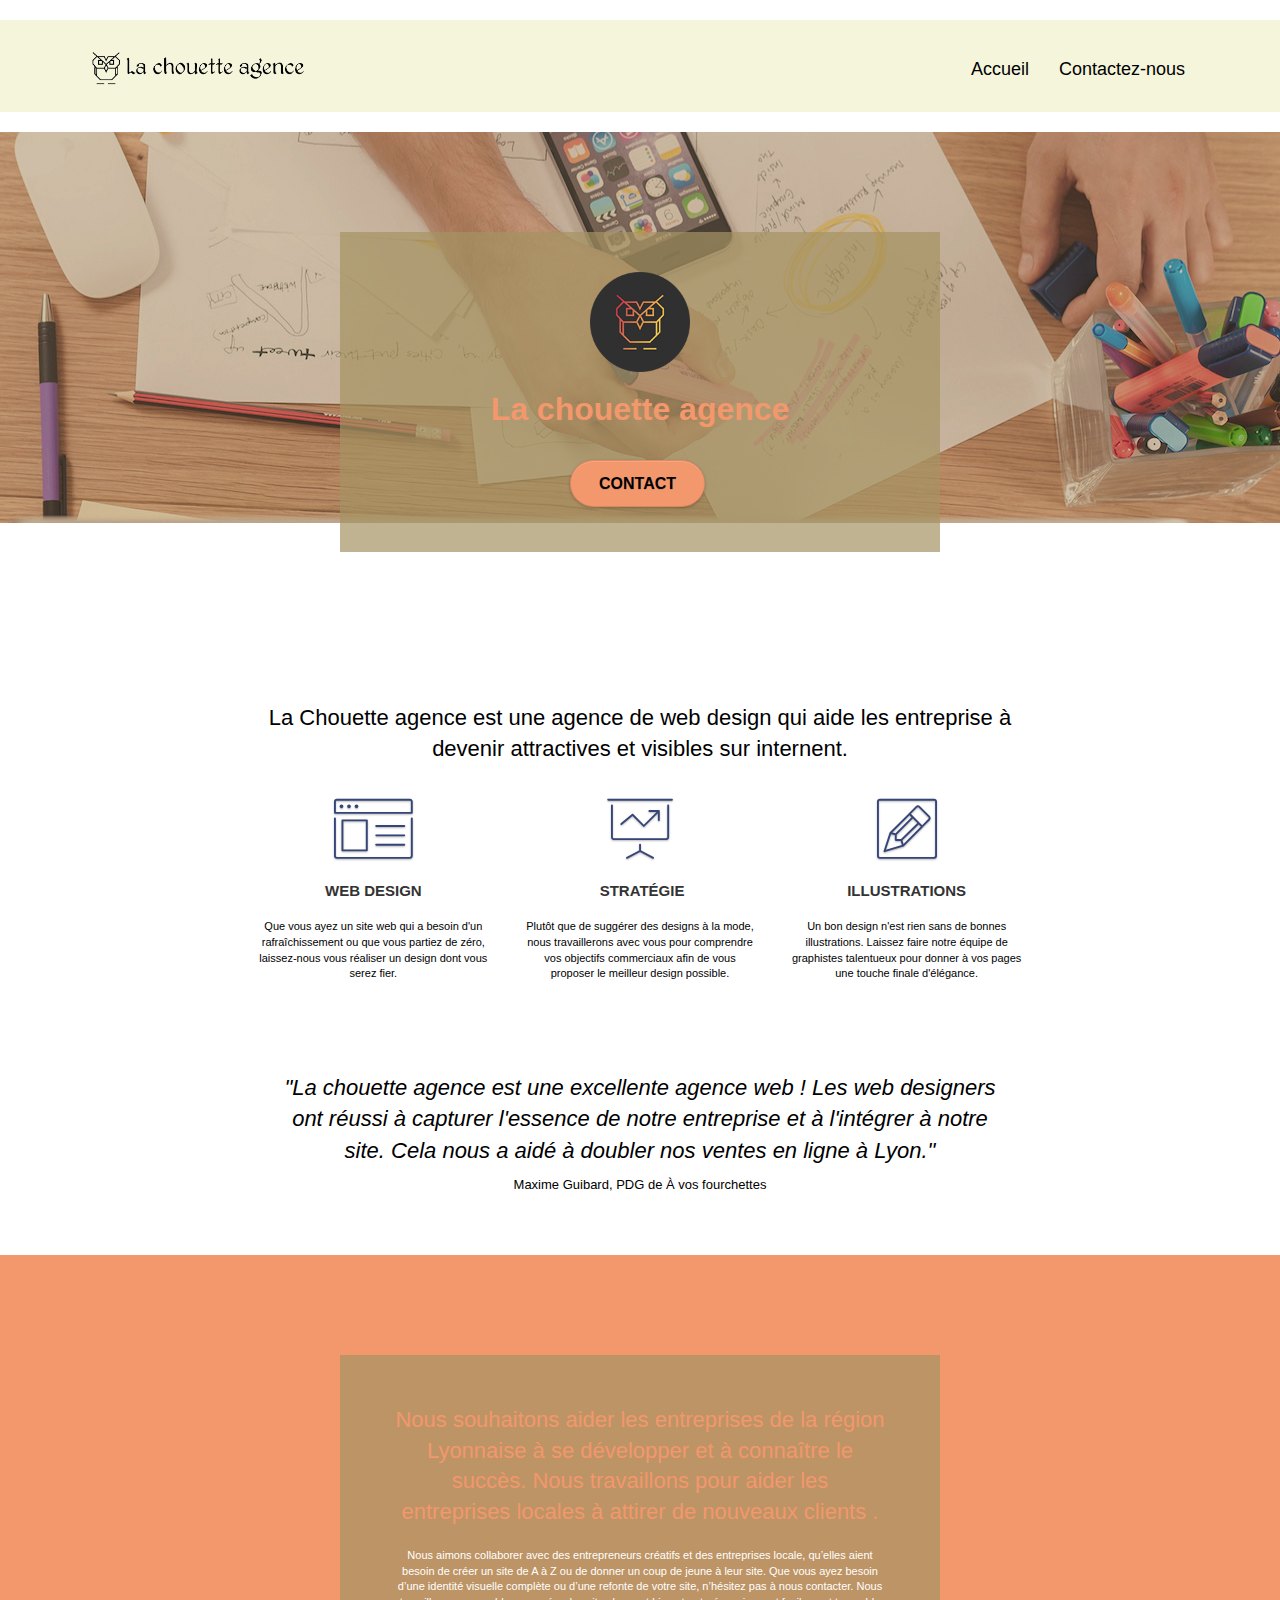
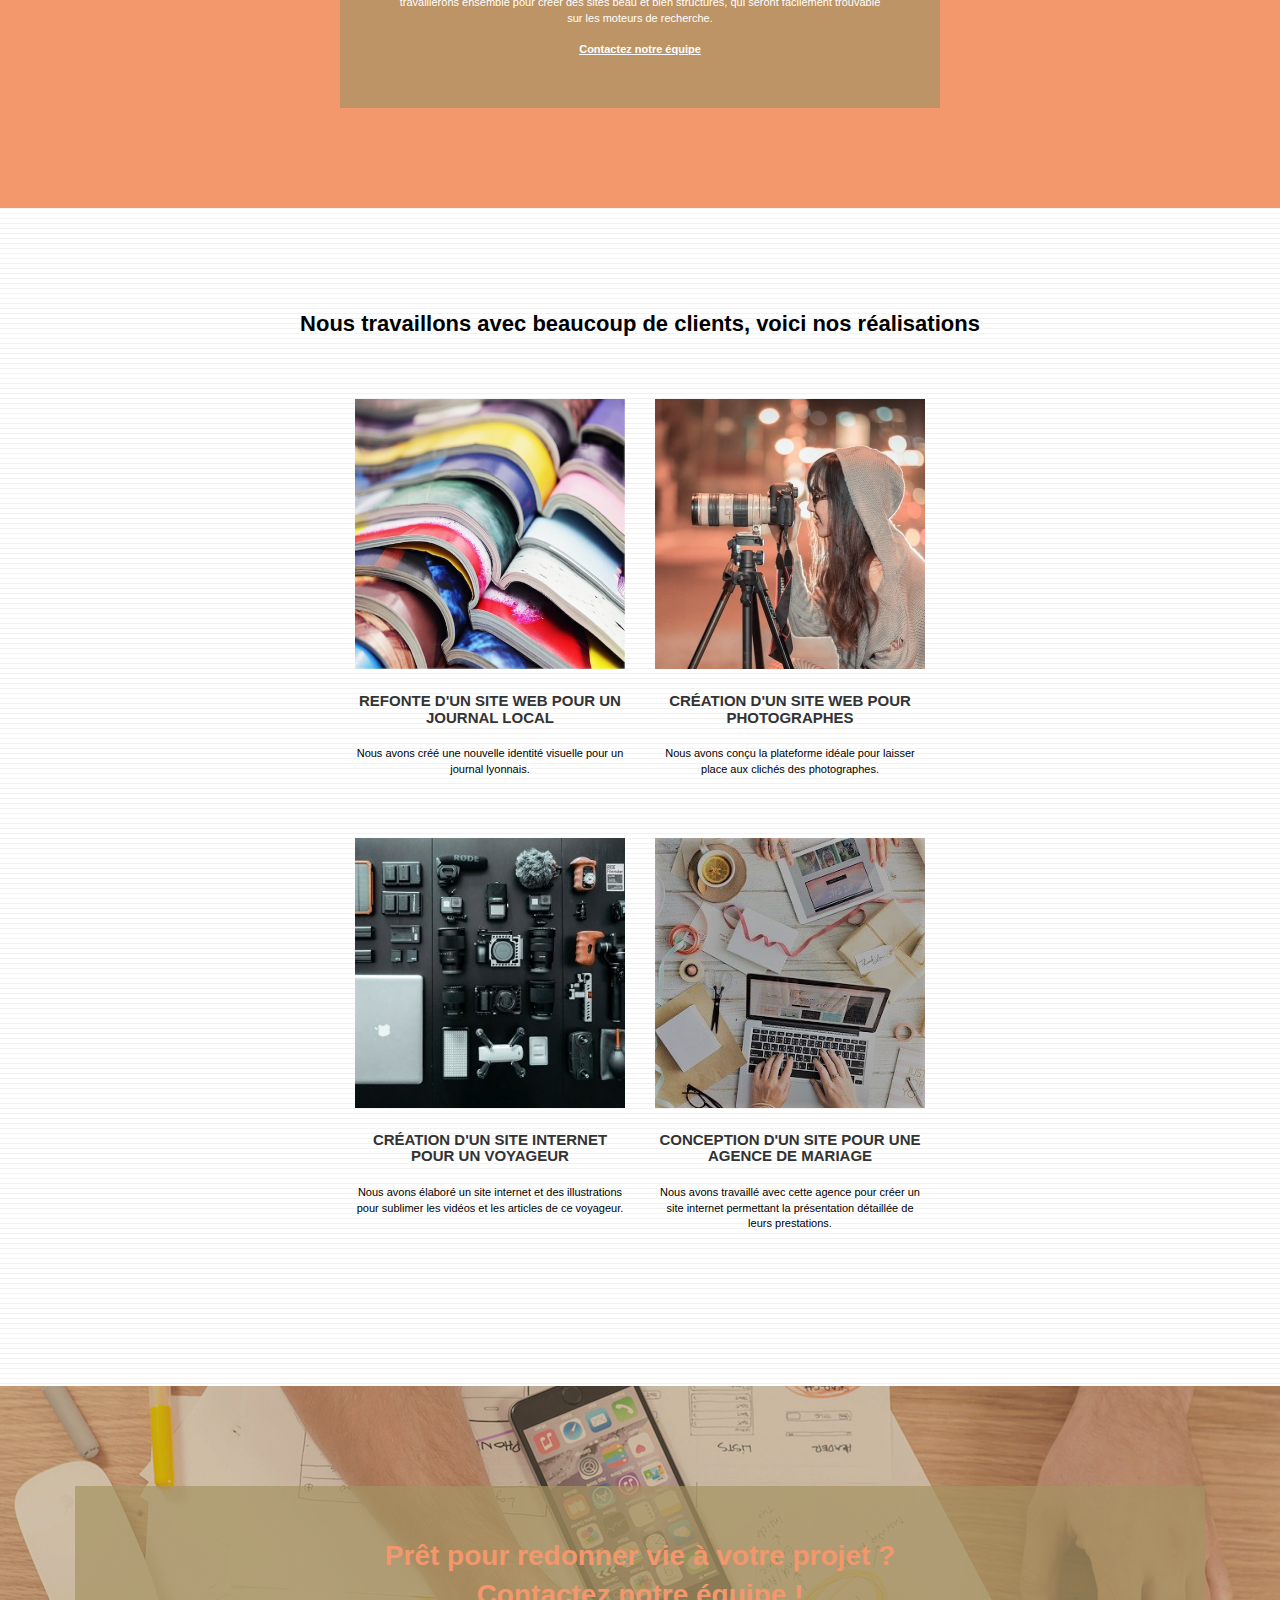
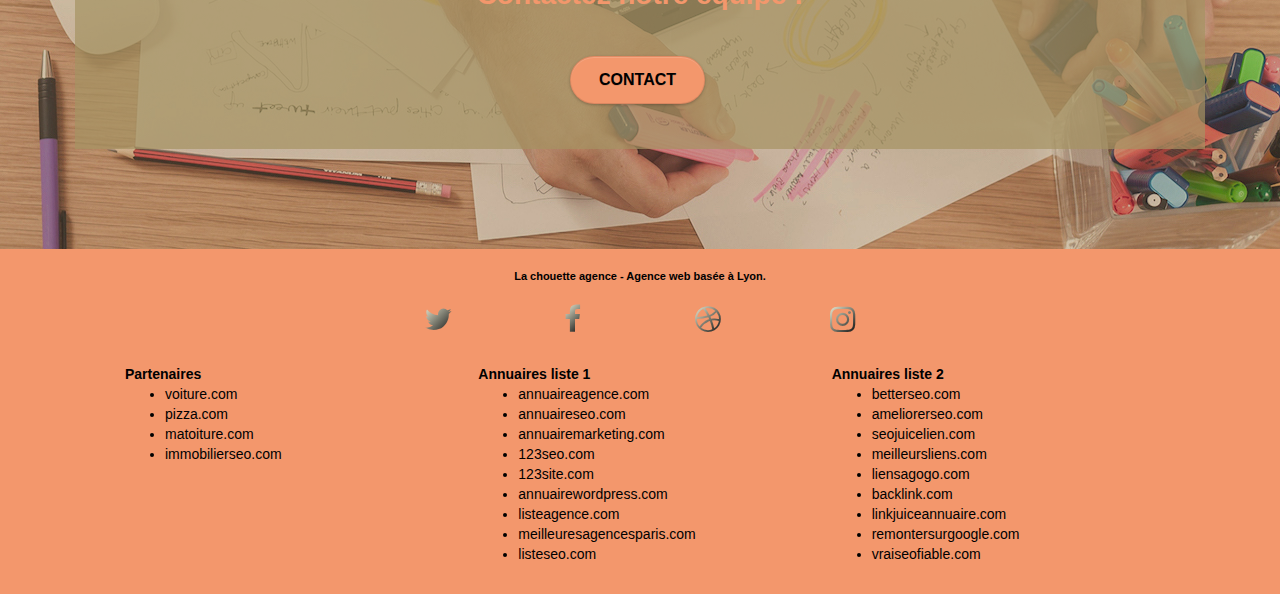
==== index.html @ b2365cd2 "#3" ====
<!doctype html>
<html lang="fr">

<head>
	<meta charset="utf-8">
	<meta name="keywords"
		content="seo, google, site web, site internet, agence design paris, agence design, agence design,agence design,agence design,agence design,agence design,agence design,agence design,agence design">
	<meta name="description" content="">
	<meta name="viewport" content="width=device-width, initial-scale=1.0, viewport-fit=cover">
	<link rel="shortcut icon" type="image/jpg" href="favicon.jpg">

	<link rel="stylesheet" href="https://maxcdn.bootstrapcdn.com/bootstrap/3.3.7/css/bootstrap.min.css"
		integrity="sha384-BVYiiSIFeK1dGmJRAkycuHAHRg32OmUcww7on3RYdg4Va+PmSTsz/K68vbdEjh4u" crossorigin="anonymous">

	<link rel="stylesheet" type="text/css" href="./css/font-awesome.css">
	<link rel="stylesheet" type="text/css" href="./css/et-line.css">
	<link rel="stylesheet" type="text/css" href="style.css">

	<script src="https://code.jquery.com/jquery-2.2.4.min.js"
		integrity="sha256-BbhdlvQf/xTY9gja0Dq3HiwQF8LaCRTXxZKRutelT44=" crossorigin="anonymous"> </script>
	<script src="https://maxcdn.bootstrapcdn.com/bootstrap/3.3.7/js/bootstrap.min.js"
		integrity="sha384-Tc5IQib027qvyjSMfHjOMaLkfuWVxZxUPnCJA7l2mCWNIpG9mGCD8wGNIcPD7Txa" crossorigin="anonymous">
	</script>
	<script src="./js/blocs.js"></script>
	<script src="./js/jquery.touchSwipe.js" defer></script>


	<meta name="google-site-verification" content="qP1XY4-9qT7QSDoagXcn4SqE4He6OEa8EgNo-gsZqcg" />

	<title>La chouette agence</title>


	<!-- Analytics -->

	<!-- Analytics END -->

</head>

<body>
	<!-- Principal conteneur -->
	<div class="page-container">

		<!-- bloc-0 -->
		<div class="bloc bgc-white-banniere l-bloc bloc-header" id="bloc-0">
			<div class="container bloc-sm">

				<nav class="navbar row">
					<div class="navbar-header">
						<a class="navbar-brand" href="index.html"><img src="img/la-chouette-agence.jpg"
								alt="paris web design logo agence web meilleure agence" height="40" /></a>
						<button id="nav-toggle" type="button" class="ui-navbar-toggle navbar-toggle"
							data-toggle="collapse" data-target=".navbar-1">
							<span class="sr-only">Toggle navigation</span><span class="icon-bar"></span><span
								class="icon-bar"></span><span class="icon-bar"></span>
						</button>
					</div>
					<div class="collapse navbar-collapse navbar-1 special-dropdown-nav">
						<ul class="site-navigation nav navbar-nav">
							<li>
								<a class="lien" href="index.html">Accueil</a>
							</li>
							<li>
								<a class="lien" href="page2.html">Contactez-nous</a>
							</li>
						</ul>
					</div>
				</nav>
			</div>
		</div>
		<!-- bloc-0 END -->

		<!-- bloc-1-presentation -->
		<div class="bloc bgc-dark-slate-blue bg-banniere d-bloc bg-t-edge bloc-bg-texture texture-paper b-parallax"
			id="bloc-1-hero">
			<div class="container bloc-lg">
				<div class="row tight-width-whitespace black-background">
					<div class="col-sm-12">
						<img src="img/logo.jpg" class="center-block image-resize-mode" width="100"
							alt="La chouette agence, agence web paris, création logo paris" />
						<h1 class="text-center hero-bloc-text tc-background-clip">
							La chouette agence
						</h1>
						<div class="text-center">
							<a href="page2.html" class="btn btn-lg btn-clean btn-rd cta-hero btn-atomic-tangerine"
								id="cta-hero">Contact</a>
						</div>
					</div>
				</div>
			</div>
		</div>
		<!-- bloc-1-presentation END -->

		<!-- bloc-2-services -->
		<div class="bloc bgc-white l-bloc" id="bloc-2-services">
			<div class="container bloc-md">
				<div class="row">
					<div class="col-sm-12 text-center">
						<p class="sentence_1">La Chouette agence est une agence de web design qui aide les entreprise à
							devenir attractives
							et visibles sur internent.
						</p>
					</div>
				</div>
				<div class="row voffset-lg med-width-whitespace">
					<div class="col-sm-4">
						<div class="text-center">
							<span class="et-icon-browser sm-shadow icon-dark-slate-blue icons icon-lg"></span>
						</div>
						<h3 class="mg-md text-center">
							Web design
						</h3>
						<p class="text-center ">
							Que vous ayez un site web qui a besoin d'un rafraîchissement ou que vous partiez de zéro,
							laissez-nous vous réaliser un design dont vous serez fier.
						</p>
					</div>
					<div class="col-sm-4">
						<div class="text-center">
							<span class="et-icon-presentation sm-shadow icon-dark-slate-blue icons icon-lg"></span>
						</div>
						<h3 class="mg-md text-center">
							&nbsp;Stratégie
						</h3>
						<p class="text-center ">
							Plutôt que de suggérer des designs à la mode, nous travaillerons avec vous pour comprendre
							vos objectifs commerciaux afin de vous proposer le meilleur design possible.<br>
						</p>
					</div>
					<div class="col-sm-4">
						<div class="text-center">
							<span class="et-icon-edit sm-shadow icon-dark-slate-blue icons icon-lg"></span>
						</div>
						<h3 class="mg-md text-center">
							Illustrations
						</h3>
						<p class="text-center ">
							Un bon design n'est rien sans de bonnes illustrations. Laissez faire notre équipe de
							graphistes talentueux pour donner à vos pages une touche finale d'élégance.
						</p>
					</div>
				</div>
				<div class="row voffset-lg voffset">
					<div class="col-xs-12 col-md-8 col-md-offset-2 text-center">
						<p class="sentence_2">"La chouette agence est une excellente agence web ! Les web designers ont
							réussi à capturer l'essence
							de notre entreprise et à l'intégrer à notre site. Cela nous a aidé à doubler nos ventes en
							ligne à Lyon."
						</p>
						<p class="sentence_2_author"> Maxime Guibard, PDG de À vos fourchettes</p>

					</div>
				</div>
			</div>
		</div>
		<!-- bloc-2-services END -->

		<!-- bloc-3-what-i-do -->
		<div class="bloc tc-white bgc-atomic-tangerine bg-presentation d-bloc bloc-bg-texture texture-paper b-parallax"
			id="bloc-3-what-i-do">
			<div class="container bloc-lg">
				<div class="row tight-width-whitespace black-background">
					<div class="col-sm-12">
						<h2 class="mg-md text-center tc-black">
							Nous souhaitons aider les entreprises de la région Lyonnaise à se développer et à connaître
							le succès. Nous travaillons pour aider les entreprises locales à attirer de nouveaux clients
							.<br>
						</h2>
						<p class="text-center description-agence">
							Nous aimons collaborer avec des entrepreneurs créatifs et des entreprises locale, qu’elles
							aient besoin de créer un site de A à Z ou de donner un coup de jeune à leur site. Que vous
							ayez besoin d’une identité visuelle complète ou d’une refonte de votre site, n’hésitez pas à
							nous contacter. Nous travaillerons ensemble pour créer des sites beau et bien structurés,
							qui seront facilement trouvable sur les moteurs de recherche. <br><br><a
								class="ltc-white bold-link" href="page2.html">Contactez notre équipe</a><br>
						</p>
					</div>
				</div>
			</div>
		</div>
		<!-- bloc-3-what-i-do END -->

		<!-- bloc-4-portfolio -->
		<div class="bloc bgc-white bg-lines-h2-bg bg-repeat l-bloc" id="bloc-4-portfolio">
			<div class="container bloc-lg">
				<div class="row">
					<div class="col-sm-12 text-center">
						<p class="sentence_3"> Nous travaillons avec beaucoup de clients, voici nos réalisations</p>

					</div>
				</div>
				<div class="row tight-width-whitespace portfolio-row">
					<div class="col-sm-6">
						<a href="#" data-lightbox="img/1.jpg" data-gallery-id="gallery-1"
							data-caption="Refonte d'un site web pour un journal local" data-frame="snapshot-lb"><img
								src="img/1.jpg"
								alt="paris web design logo agence web meilleure agence et refonte site web journal"
								class="img-responsive portfolio-thumb" /></a>
						<h3 class="mg-md text-center">
							Refonte d'un site web pour un journal local
						</h3>
						<p class="text-center">
							Nous avons créé une nouvelle identité visuelle pour un journal lyonnais.
						</p>
					</div>
					<div class="col-sm-6">
						<a href="#" data-lightbox="img/2.jpg" data-gallery-id="gallery-1"
							data-caption="Création d'un site web pour photographes" data-frame="snapshot-lb"><img
								src="img/2.jpg" class="img-responsive portfolio-thumb"
								alt="paris web design logo agence web meilleure agence, Création d'un site web pour photographes" /></a>
						<h3 class="mg-md text-center">
							Création d'un site web pour photographes
						</h3>
						<p class="text-center">
							Nous avons conçu la plateforme idéale pour laisser place aux clichés des photographes.
						</p>
					</div>
				</div>
				<div class="row tight-width-whitespace portfolio-row">
					<div class="col-sm-6">
						<a href="#" data-lightbox="img/3.jpg" data-gallery-id="gallery-1"
							data-caption="Création d'un site internet pour un voyageur" data-frame="snapshot-lb"><img
								src="img/3.jpg" class="img-responsive portfolio-thumb"
								alt="paris web design logo agence web meilleure agence, Création d'un site web pour voyageur" /></a>
						<h3 class="mg-md text-center">
							Création d'un site internet pour un voyageur
						</h3>
						<p class="text-center">
							Nous avons élaboré un site internet et des illustrations pour sublimer les vidéos et les
							articles de ce voyageur.
						</p>
					</div>
					<div class="col-sm-6">
						<a href="#" data-lightbox="img/4.jpg" data-gallery-id="gallery-1"
							data-caption="Conception d'un site pour une agence de mariage" data-frame="snapshot-lb"><img
								src="img/4.jpg" class="img-responsive portfolio-thumb"
								alt="paris web design logo agence web meilleure agence, Création d'un site web pour agence de mariage" /></a>
						<h3 class="mg-md text-center">
							Conception d'un site pour une agence de mariage
						</h3>
						<p class="text-center">
							Nous avons travaillé avec cette agence pour créer un site internet permettant la
							présentation détaillée de leurs prestations.
						</p>
					</div>
				</div>
			</div>
		</div>
		<!-- bloc-4-portfolio END -->

		<!-- bloc-5-cta -->
		<div class="bloc bgc-dark-slate-blue bg-banniere d-bloc bloc-bg-texture texture-paper" id="bloc-5-cta">
			<div class="container bloc-lg">
				<div class="row black-background">
					<h2 class="mg-md text-center tc-background-clip">
						Prêt pour redonner vie à votre projet ?<br>Contactez notre équipe !
					</h2>
					<div class="col-sm-12 text-center">
						<a href="page2.html"
							class="btn btn-atomic-tangerine btn-clean btn-rd btn-lg cta-hero">Contact</a>
					</div>
				</div>
			</div>
		</div>
		<!-- bloc-5-cta END -->

		<!-- Footer - bloc-8 -->
		<div class="bloc bgc-atomic-tangerine d-bloc" id="bloc-8">
			<div class="container bloc-sm">
				<div class="row">
					<div class="col-sm-12">
						<p class="text-center sentence-footer">
							La chouette agence - Agence web basée à Lyon.<br>
						</p>
						<div class="row row-no-gutters">
							<div class="reseaux-sociaux">
								<div class="col-sm-3">
									<div class="text-center">
										<a class="twitter" href="twitter.com"><span
												class="fa fa-twitter icon-md social-logo"></span></a>
									</div>
								</div>
								<div class="col-sm-3">
									<div class="text-center">
										<a class="facebook" href="facebook.fr"><span
												class="fa fa-facebook icon-md social-logo"></span></a>
									</div>
								</div>
								<div class="col-sm-3">
									<div class="text-center">
										<a class="dribbble" href="dribbble.com"><span
												class="fa fa-dribbble icon-md social-logo"></span></a>
									</div>
								</div>
								<div class="col-sm-3">
									<div class="text-center">
										<a class="instagram" href="instagram.com"><span
												class="fa fa-instagram icon-md social-logo"></span></a>
									</div>
								</div>
							</div>

							<div class="row">
								<div class="col-sm-4 social">
									Partenaires
									<ul>
										<li><a class="partenaires" href="voiture.com">voiture.com</a></li>
										<li><a class="partenaires" href="pizza.com">pizza.com</a></li>
										<li><a class="partenaires" href="matoiture.com">matoiture.com</a></li>
										<li><a class="partenaires" href="immobilierseo.com">immobilierseo.com</a></li>
									</ul>
								</div>
								<div class="col-sm-4 social">
									Annuaires liste 1
									<ul>
										<li><a class="annuaire1" href="annuaireagence.com">annuaireagence.com</a></li>
										<li><a class="annuaire1" href="annuaireseo.com">annuaireseo.com</a></li>
										<li><a class="annuaire1" href="annuairemarketing.com">annuairemarketing.com</a></li>
										<li><a class="annuaire1" href="123seoture.com">123seo.com</a></li>
										<li><a class="annuaire1" href="123site.com">123site.com</a></li>
										<li><a class="annuaire1" href="annuairewordpress.com">annuairewordpress.com</a></li>
										<li><a class="annuaire1" href="listeagence.com">listeagence.com</a></li>
										<li><a class="annuaire1" href="meilleuresagencesparis.com">meilleuresagencesparis.com</a></li>
										<li><a class="annuaire1" href="listeseo.com">listeseo.com</a></li>
									</ul>
								</div>
								<div class="col-sm-4 social">
									Annuaires liste 2
									<ul>
										<li><a class="annuaire2" href="betterseo.com">betterseo.com</a></li>
										<li><a class="annuaire2" href="ameliorerseo.com">ameliorerseo.com</a></li>
										<li><a class="annuaire2" href="seojuicelien.com">seojuicelien.com</a></li>
										<li><a class="annuaire2" href="meilleursliens.com">meilleursliens.com</a></li>
										<li><a class="annuaire2" href="liensagogo.com">liensagogo.com</a></li>
										<li><a class="annuaire2" href="backlink.com">backlink.com</a></li>
										<li><a class="annuaire2" href="linkjuiceannuaire.com">linkjuiceannuaire.com</a></li>
										<li><a class="annuaire2" href="remontersurgoogle.com">remontersurgoogle.com</a></li>
										<li><a class="annuaire2" href="vraiseofiable.com">vraiseofiable.com</a></li>
									</ul>
								</div>
							</div>
						</div>
					</div>
				</div>
			</div>
			<!-- Footer - bloc-8 END -->

		</div>
		<!-- Principal conteneur END -->


</body>

</html>
---- css/et-line.css ----
@font-face {
    font-family: et-line;
    src: url(../fonts/et-line.eot);
    src: url(../fonts/et-line.eot?#iefix) format('embedded-opentype'), url(../fonts/et-line.woff) format('woff'), url(../fonts/et-line.ttf) format('truetype'), url(../fonts/et-line.svg#et-line) format('svg');
    font-weight: 400;
    font-style: normal
}

.et-icon-adjustments,
.et-icon-alarmclock,
.et-icon-anchor,
.et-icon-aperture,
.et-icon-attachment,
.et-icon-bargraph,
.et-icon-basket,
.et-icon-beaker,
.et-icon-bike,
.et-icon-book-open,
.et-icon-briefcase,
.et-icon-browser,
.et-icon-calendar,
.et-icon-camera,
.et-icon-caution,
.et-icon-chat,
.et-icon-circle-compass,
.et-icon-clipboard,
.et-icon-clock,
.et-icon-cloud,
.et-icon-compass,
.et-icon-desktop,
.et-icon-dial,
.et-icon-document,
.et-icon-documents,
.et-icon-download,
.et-icon-dribbble,
.et-icon-edit,
.et-icon-envelope,
.et-icon-expand,
.et-icon-facebook,
.et-icon-flag,
.et-icon-focus,
.et-icon-gears,
.et-icon-genius,
.et-icon-gift,
.et-icon-global,
.et-icon-globe,
.et-icon-googleplus,
.et-icon-grid,
.et-icon-happy,
.et-icon-hazardous,
.et-icon-heart,
.et-icon-hotairballoon,
.et-icon-hourglass,
.et-icon-key,
.et-icon-laptop,
.et-icon-layers,
.et-icon-lifesaver,
.et-icon-lightbulb,
.et-icon-linegraph,
.et-icon-linkedin,
.et-icon-lock,
.et-icon-magnifying-glass,
.et-icon-map,
.et-icon-map-pin,
.et-icon-megaphone,
.et-icon-mic,
.et-icon-mobile,
.et-icon-newspaper,
.et-icon-notebook,
.et-icon-paintbrush,
.et-icon-paperclip,
.et-icon-pencil,
.et-icon-phone,
.et-icon-picture,
.et-icon-pictures,
.et-icon-piechart,
.et-icon-presentation,
.et-icon-pricetags,
.et-icon-printer,
.et-icon-profile-female,
.et-icon-profile-male,
.et-icon-puzzle,
.et-icon-quote,
.et-icon-recycle,
.et-icon-refresh,
.et-icon-ribbon,
.et-icon-rss,
.et-icon-sad,
.et-icon-scissors,
.et-icon-scope,
.et-icon-search,
.et-icon-shield,
.et-icon-speedometer,
.et-icon-strategy,
.et-icon-streetsign,
.et-icon-tablet,
.et-icon-target,
.et-icon-telescope,
.et-icon-toolbox,
.et-icon-tools,
.et-icon-tools-2,
.et-icon-trophy,
.et-icon-tumblr,
.et-icon-twitter,
.et-icon-upload,
.et-icon-video,
.et-icon-wallet,
.et-icon-wine {
    font-family: et-line;
    speak: none;
    font-style: normal;
    font-weight: 400;
    font-variant: normal;
    text-transform: none;
    line-height: 1;
    -webkit-font-smoothing: antialiased;
    -moz-osx-font-smoothing: grayscale;
    display: inline-block
}

.et-icon-mobile:before {
    content: "\e000"
}

.et-icon-laptop:before {
    content: "\e001"
}

.et-icon-desktop:before {
    content: "\e002"
}

.et-icon-tablet:before {
    content: "\e003"
}

.et-icon-phone:before {
    content: "\e004"
}

.et-icon-document:before {
    content: "\e005"
}

.et-icon-documents:before {
    content: "\e006"
}

.et-icon-search:before {
    content: "\e007"
}

.et-icon-clipboard:before {
    content: "\e008"
}

.et-icon-newspaper:before {
    content: "\e009"
}

.et-icon-notebook:before {
    content: "\e00a"
}

.et-icon-book-open:before {
    content: "\e00b"
}

.et-icon-browser:before {
    content: "\e00c"
}

.et-icon-calendar:before {
    content: "\e00d"
}

.et-icon-presentation:before {
    content: "\e00e"
}

.et-icon-picture:before {
    content: "\e00f"
}

.et-icon-pictures:before {
    content: "\e010"
}

.et-icon-video:before {
    content: "\e011"
}

.et-icon-camera:before {
    content: "\e012"
}

.et-icon-printer:before {
    content: "\e013"
}

.et-icon-toolbox:before {
    content: "\e014"
}

.et-icon-briefcase:before {
    content: "\e015"
}

.et-icon-wallet:before {
    content: "\e016"
}

.et-icon-gift:before {
    content: "\e017"
}

.et-icon-bargraph:before {
    content: "\e018"
}

.et-icon-grid:before {
    content: "\e019"
}

.et-icon-expand:before {
    content: "\e01a"
}

.et-icon-focus:before {
    content: "\e01b"
}

.et-icon-edit:before {
    content: "\e01c"
}

.et-icon-adjustments:before {
    content: "\e01d"
}

.et-icon-ribbon:before {
    content: "\e01e"
}

.et-icon-hourglass:before {
    content: "\e01f"
}

.et-icon-lock:before {
    content: "\e020"
}

.et-icon-megaphone:before {
    content: "\e021"
}

.et-icon-shield:before {
    content: "\e022"
}

.et-icon-trophy:before {
    content: "\e023"
}

.et-icon-flag:before {
    content: "\e024"
}

.et-icon-map:before {
    content: "\e025"
}

.et-icon-puzzle:before {
    content: "\e026"
}

.et-icon-basket:before {
    content: "\e027"
}

.et-icon-envelope:before {
    content: "\e028"
}

.et-icon-streetsign:before {
    content: "\e029"
}

.et-icon-telescope:before {
    content: "\e02a"
}

.et-icon-gears:before {
    content: "\e02b"
}

.et-icon-key:before {
    content: "\e02c"
}

.et-icon-paperclip:before {
    content: "\e02d"
}

.et-icon-attachment:before {
    content: "\e02e"
}

.et-icon-pricetags:before {
    content: "\e02f"
}

.et-icon-lightbulb:before {
    content: "\e030"
}

.et-icon-layers:before {
    content: "\e031"
}

.et-icon-pencil:before {
    content: "\e032"
}

.et-icon-tools:before {
    content: "\e033"
}

.et-icon-tools-2:before {
    content: "\e034"
}

.et-icon-scissors:before {
    content: "\e035"
}

.et-icon-paintbrush:before {
    content: "\e036"
}

.et-icon-magnifying-glass:before {
    content: "\e037"
}

.et-icon-circle-compass:before {
    content: "\e038"
}

.et-icon-linegraph:before {
    content: "\e039"
}

.et-icon-mic:before {
    content: "\e03a"
}

.et-icon-strategy:before {
    content: "\e03b"
}

.et-icon-beaker:before {
    content: "\e03c"
}

.et-icon-caution:before {
    content: "\e03d"
}

.et-icon-recycle:before {
    content: "\e03e"
}

.et-icon-anchor:before {
    content: "\e03f"
}

.et-icon-profile-male:before {
    content: "\e040"
}

.et-icon-profile-female:before {
    content: "\e041"
}

.et-icon-bike:before {
    content: "\e042"
}

.et-icon-wine:before {
    content: "\e043"
}

.et-icon-hotairballoon:before {
    content: "\e044"
}

.et-icon-globe:before {
    content: "\e045"
}

.et-icon-genius:before {
    content: "\e046"
}

.et-icon-map-pin:before {
    content: "\e047"
}

.et-icon-dial:before {
    content: "\e048"
}

.et-icon-chat:before {
    content: "\e049"
}

.et-icon-heart:before {
    content: "\e04a"
}

.et-icon-cloud:before {
    content: "\e04b"
}

.et-icon-upload:before {
    content: "\e04c"
}

.et-icon-download:before {
    content: "\e04d"
}

.et-icon-target:before {
    content: "\e04e"
}

.et-icon-hazardous:before {
    content: "\e04f"
}

.et-icon-piechart:before {
    content: "\e050"
}

.et-icon-speedometer:before {
    content: "\e051"
}

.et-icon-global:before {
    content: "\e052"
}

.et-icon-compass:before {
    content: "\e053"
}

.et-icon-lifesaver:before {
    content: "\e054"
}

.et-icon-clock:before {
    content: "\e055"
}

.et-icon-aperture:before {
    content: "\e056"
}

.et-icon-quote:before {
    content: "\e057"
}

.et-icon-scope:before {
    content: "\e058"
}

.et-icon-alarmclock:before {
    content: "\e059"
}

.et-icon-refresh:before {
    content: "\e05a"
}

.et-icon-happy:before {
    content: "\e05b"
}

.et-icon-sad:before {
    content: "\e05c"
}

.et-icon-facebook:before {
    content: "\e05d"
}

.et-icon-twitter:before {
    content: "\e05e"
}

.et-icon-googleplus:before {
    content: "\e05f"
}

.et-icon-rss:before {
    content: "\e060"
}

.et-icon-tumblr:before {
    content: "\e061"
}

.et-icon-linkedin:before {
    content: "\e062"
}

.et-icon-dribbble:before {
    content: "\e063"
}
---- style.css ----
body {
    margin: 0;
    padding: 0;
    background: #FFF;
    overflow-x: hidden;
    -webkit-font-smoothing: antialiased;
    -moz-osx-font-smoothing: grayscale;
    color: black;
}

.lien 
{
    color: black;
    font-size: 18px;
    
}

col-sm-3
{
    color: black;
}

.row
{
    margin-left: 2rem;
    margin-right: 2rem;
}

.social
{
    color: black;
    font-weight: bold;

}

.social-logo
{
    background: linear-gradient(135deg, beige 0%, #070707 100%);
    color: transparent;
    background-clip: content-box;
    -webkit-background-clip: text;
}

a,
button {
    transition: all .3s ease-in-out;
    outline: none ;
}

a:hover {
    text-decoration: none;
    cursor: pointer;
}

#page-loading-blocs-notifaction {
    position: fixed;
    top: 0;
    bottom: 0;
    width: 100%;
    z-index: 100000;
    background: #FFFFFF url("img/pageload-spinner.gif") no-repeat center center;
}

.bloc {
    width: 100%;
    clear: both;
    background: 50% 50% no-repeat;
    padding: 0 50px;
    -webkit-background-size: cover;
    -moz-background-size: cover;
    -o-background-size: cover;
    background-size: cover;
    position: relative;
}

.bloc .container {
    padding-left: 0;
    padding-right: 0;
}

.bloc-lg {
    padding: 100px 50px;
}

.bloc-md {
    padding: 50px;
}

.bloc-sm {
    padding: 20px 50px;
}

.bg-center,
.bg-l-edge,
.bg-r-edge,
.bg-t-edge,
.bg-b-edge,
.bg-tl-edge,
.bg-bl-edge,
.bg-tr-edge,
.bg-br-edge,
.bg-repeat {
    -webkit-background-size: auto ;
    -moz-background-size: auto ;
    -o-background-size: auto ;
    background-size: auto ;
}

.bg-repeat {
    background: repeat;
}

.bg-t-edge {
    background: top no-repeat;
}

.bloc-bg-texture::before {
    content: "";
    background-size: 2px 2px;
    position: absolute;
    top: 0;
    bottom: 0;
    left: 0;
    right: 0;
}


.b-parallax {
    background-attachment: fixed;
}

.d-bloc .icon-round,
.d-bloc .icon-square,
.d-bloc .icon-rounded,
.d-bloc .icon-semi-rounded-a,
.d-bloc .icon-semi-rounded-b {
    border-color: rgba(255, 255, 255, .9);
}

.d-bloc .divider-h span {
    border-color: rgba(255, 255, 255, .2);
}


.d-bloc .navbar-toggle .icon-bar {
    background: rgba(255, 255, 255, 1);
}

.d-bloc .btn-wire,
.d-bloc .btn-wire:hover {
    border-color: rgba(255, 255, 255, 1);
}

.d-bloc .panel icon {
    border-color: rgba(0, 0, 0, .7);
}

.d-bloc .panel .divider-h span {
    border-color: rgba(0, 0, 0, .1);
}


.description-agence
{
    color: white;
}

.d-bloc .panel .btn-wire,
.d-bloc .panel .btn-wire:hover {
    border-color: rgba(0, 0, 0, .3);
}

.l-bloc .icon-round,
.l-bloc .icon-square,
.l-bloc .icon-rounded,
.l-bloc .icon-semi-rounded-a,
.l-bloc .icon-semi-rounded-b {
    border-color: rgba(0, 0, 0, .7);
}

.d-bloc .panel .divider-h span,
.l-bloc .divider-h span {
    border-color: rgba(0, 0, 0, .1);
}

.d-bloc .panel .btn-wire,
.d-bloc .panel .btn-wire:hover,
.l-bloc .btn-wire,
.l-bloc .btn-wire:hover {
    
    border-color: rgba(0, 0, 0, .3);
}

.voffset {
    margin-top: 30px;
}

.voffset-lg {
    margin-top: 80px;
}

.row-no-gutters {
    margin-right: 0;
    margin-left: 0;
}

.row.row-no-gutters > [class^="col-"],
.row.row-no-gutters > [class*=" col-"] {
    padding-right: 0;
    padding-left: 0;
}

#bloc-1-hero h1 {
    font-size: 32px;
}

.navbar {
    margin-bottom: 0;
    z-index: 1;
    background-color: beige;
}

.navbar-brand {
    height: auto;
    padding: 3px 15px;
    font-size: 25px;
    font-weight: normal;
    font-weight: 600;
    line-height: 44px;
}

.navbar-brand img {
    max-height: 200px;
    margin: 0 5px 0 0;
    display: inline;
}

.navbar-brand img[src$=svg] {
    min-width: 100px;
}

.nav-center .navbar-brand img {
    margin: 0;
}

.navbar .nav {
    padding-top: 2px;
    margin-right: -16px;
    float: right;
    z-index: 1;
}

.nav > li {
    float: left;
    margin-top: 4px;
    font-size: 16px;
}

.navbar-nav .open .dropdown-menu > li > a {
    text-align: inherit;
}

.nav > li a:hover,
.nav > li a:focus {
    background: transparent;
}

.navbar-toggle {
    margin: 10px 10px 0 0;
    border: 0px;
}

.navbar-toggle:hover {
    background: transparent ;
}

.navbar-toggle .icon-bar {
    background-color: rgba(0, 0, 0, .5);
    width: 26px;
}

.nav-invert .navbar .nav {
    float: left;
}

.nav-invert .navbar-header,
.nav-invert .navbar-brand {
    float: right;
    position: relative;
    z-index: 2;
}


.sentence_1
{
    text-align: center;
    font-size: 22px;
    padding-left: 16rem;
    padding-right: 16rem;
}

.sentence_2
{
    text-align: center;
    font-size: 22px;
    font-style: italic;
}

.sentence_2_author
{
    text-align: center;
    font-size: 13px;
}

.sentence_3
{
    font-size: 22px;
    padding-left: 20rem;
    padding-right: 20rem;
    color: black;
    font-weight: bold;
}

.tc-background-clip
{
font-size:28px;
font-weight: bold;
color: #F3976C;
}

.reseaux-sociaux
{
    padding: 1rem 28rem 3rem 28rem;
    margin-bottom: 3rem;
}

.partenaires
{
    color: black;
}

.annuaire1
{
    color: black;
}

.annuaire2
{
    color: black;
}

@media (min-width: 768px) {
    .site-navigation {
        position: absolute;
        top: 50%;
        right: 20px;
        transform: translate(0, -50%);
        -webkit-transform: translateY(-50%);
    }
    .nav > li .dropdown-menu a,
    .nav > li .dropdown-menu a:hover {
        color: #484848;
    }
    .nav-invert .site-navigation {
        left: 0;
        right: 0;
    }
    .nav-center {
        text-align: center;
    }
    .nav-center .navbar-header {
        width: 100%;
    }
    .nav-center .navbar-header,
    .nav-center .navbar-brand,
    .nav-center .nav > li {
        float: none;
        display: inline-block;
    }
    .nav-center .site-navigation {
        position: relative;
        width: 100%;
        right: 0;
        margin-right: 0px;
        margin-top: 20px;
    }
    .nav-center.mini-nav .navbar-toggle {
        float: none;
        margin: 10px auto 0;
    }
}

.nav > li > .dropdown a {
    background: none ;
    display: block;
    padding: 14px 15px;
}

nav .caret {
    margin: 0 5px;
}

.dropdown-menu .dropdown-menu {
    top: -8px;
    left: 100%;
}

.dropdown-menu .dropmenu-flow-right {
    top: 100%;
    left: 0;
    margin-left: -1px;
    border-top-left-radius: 0;
    border-top-right-radius: 0;
}

.dropdown-menu .dropdown span {
    border: 4px solid black;
    border-top-color: transparent;
    border-right-color: transparent;
    border-bottom-color: transparent;
    margin: 6px -5px 0 0 ;
    float: right;
}

.mg-md {
    margin-top: 10px;
    margin-bottom: 20px;
}

.mg-lg {
    margin-top: 10px;
    margin-bottom: 40px;
}

.btn {
    margin: 0 5px 5px 0;
}

.btn.pull-right {
    margin: 0 0 5px 5px;
}

.btn-d,
.btn-d:hover,
.btn-d:focus {
    color: #FFF;
    background: rgba(0, 0, 0, .3);
}

button {
    outline: none ;
}

.btn-rd {
    border-radius: 40px;
}

.btn-clean {
    border: 1px solid rgba(0, 0, 0, .08);
    border-bottom-color: rgba(0, 0, 0, .1);
    text-shadow: 0 1px 0 rgba(0, 0, 1, .1);
    box-shadow: 0 1px 3px rgba(0, 0, 1, .25), inset 0 1px 0 0 rgba(255, 255, 255, .15);
}

.icon-md {
    font-size: 30px ;
}

.icon-lg {
    font-size: 60px ;
}

.sm-shadow {
    text-shadow: 0 1px 2px rgba(0, 0, 0, .3);
}

.panel-sq,
.panel-sq .panel-heading,
.panel-sq .panel-footer {
    border-radius: 0;
}

.panel-rd {
    border-radius: 30px;
}

.panel-rd .panel-heading {
    border-radius: 29px 29px 0 0;
}

.panel-rd .panel-footer {
    border-radius: 0 0 29px 29px;
}

.form-control {
    border-color: rgba(0, 0, 0, .1);
    box-shadow: none;
}

.scrollToTop {
    width: 40px;
    height: 40px;
    position: fixed;
    bottom: 20px;
    right: 20px;
    opacity: 0;
    z-index: 500;
    transition: all .3s ease-in-out;
}

.scrollToTop span {
    margin-top: 6px;
}

.showScrollTop {
    font-size: 14px;
    opacity: 1;
}

a[data-lightbox] {
    position: relative;
    display: block;
    text-align: center;
}

a[data-lightbox]:hover::before {
    content: "+";
    font-family: "HelveticaNeue-Light", "Helvetica Neue Light", "Helvetica Neue", Helvetica, Arial;
    font-size: 32px;
    width: 50px;
    height: 50px;
    margin-left: -25px;
    border-radius: 50%;
    background: rgba(0, 0, 0, .6);
    color: #FFF;
    font-weight: 100;
    z-index: 1;
    position: absolute;
    top: 50%;
    transform: translateY(-50%);
    -webkit-transform: translateY(-50%);
}

a[data-lightbox]:hover img {
    opacity: 0.6;
    -webkit-animation-fill-mode: none;
    animation-fill-mode: none;
}

#lightbox-modal {
    display: flex;
    align-items: center;
}

#lightbox-modal .modal-dialog {
    width: 90%;
    max-width: 900px;
    margin: 0 auto 0;
}

#lightbox-modal .modal-dialog img {
    max-height: 90vh;
    margin: 0 auto;
}

.lightbox-caption {
    padding: 20px;
    color: #FFF;
    background: rgba(0, 0, 0, .5);
    position: absolute;
    left: 15px;
    right: 15px;
    bottom: 5px;
}

.close-lightbox {
    color: #FFF;
    font-size: 30px;
    position: absolute;
    top: 20px;
    right: 20px;
    z-index: 20;
    background: rgba(0, 0, 0, .5);
    border: none;
    line-height: 30px;
    padding: 0 9px 5px;
    opacity: 0.3;
}

.close-lightbox:hover,
.next-lightbox:hover,
.prev-lightbox:hover {
    opacity: 1.0;
    color: #FFF;
}

.next-lightbox,
.prev-lightbox {
    font-size: 20px;
    color: rgba(255, 255, 255, .9);
    background: rgba(0, 0, 0, .5);
    transition: all .2s ease-in-out;
    position: absolute;
    top: 45%;
    z-index: 1;
    opacity: 0.4;
}

.next-lightbox {
    padding: 6px 8px 1px 13px;
    right: 25px;
}

.prev-lightbox {
    padding: 6px 13px 1px 10px;
    left: 25px;
}

.snapshot-lb .modal-body {
    padding-bottom: 45px;
}

.snapshot-lb .lightbox-caption {
    padding: 0;
    color: rgba(0, 0, 0, .5);
    background: none;
}

h1,
h2,
h3,
h4,
h5,
h6,
p,
label,
.btn,
a {
    font-family: "helvetica";
    font-weight: 400;
}

.hero-bloc-text {
    font-size: 38px;
}

.hero-bloc-text-sub {
    font-size: 36px;
}

.statement-bloc-text {
    line-height: 26px;
    font-style: italic;
    font-size: 20px;
    text-align: center;
    font-weight: lighter;
    max-width: 520px;
    margin: auto auto auto auto;
}

p {
    font-size: 11px;
}

.tight-width-whitespace {
    max-width: 600px;
    margin: auto auto auto auto;
}

.h1 {
    font-size: 20px;
    font-family: "Open Sans";
}

.cta-hero {
    margin-top: 22px;
    color: #FFFFFF ;
    text-transform: uppercase;
    padding: 12px 28px 12px 28px;
    font-size: 16px;
    font-weight: 700;
}

.social {
    
    margin: auto auto auto auto;
}

h2 {
    font-size: 22px;
    line-height: 1.4em;
}

h3 {
    font-size: 15px;
    text-transform: uppercase;
    font-weight: 700;
    color: #333333 ;
}

.med-width-whitespace {
    max-width: 800px;
    margin: auto auto auto auto;
    box-shadow: 0px 0px 0px #000000;
    display: flex;
    text-align: center;
    
}

h1 {
    color: #333333 ;
}

h4 {
    color: #333333 ;
}

.icons {
    margin-bottom: 14px;
    margin-top: 24px;
}

.sentence-footer {
    color: black;
    font-weight: bold;
}

.portfolio-thumb {
    margin-bottom: 24px;
}

.portfolio-row {
    margin-bottom: 44px;
    margin-top: 50px;
}

.avatar {
    box-shadow: 0px 4px 9px rgba(0, 0, 0, 0.3);
}

.black-background {
    background-color: rgba(165, 147, 99, 0.7);
    padding: 40px 40px 40px 40px;
}

.bold-link {
    font-weight: 900;
    text-decoration: underline ;
}

.bgc-white-banniere {
    background-color:beige;
    margin-top: 2rem;
    margin-bottom: 2rem;
}

.bgc-white{
    background-color: white;
}

.bgc-atomic-tangerine {
    background-color: #F3976C;
}

.tc-black
{
    color: #F3976C;
    
}
.tc-white {
    color: white;
    font-weight: bold;
}

.btn-atomic-tangerine {
    background: #F3976C;
    color: black ;
}

.btn-atomic-tangerine:hover {
    background: #c27956 ;
    color: #FFFFFF ;
}

.ltc-white {
    color: #FFFFFF ;
}

.ltc-white:hover {
    color: #cccccc ;
}

.ltc-atomic-tangerine {
    color: #F3976C ;
}

.ltc-atomic-tangerine:hover {
    color: #c27956 ;
}

.icon-dark-slate-blue {
    color: #364577 ;
    border-color: #364577 ;
}

.bg-dots-bg {
    background-image: url("img/dots-bg.jpg");
}

.bg-lines-h2-bg {
    background-image: url("img/lines-h2-bg.jpg");
}

.bg-banniere {
    background-image: url("img/la-chouette-agence-banniere.jpg");
    display: flex;
    text-align: center;
    justify-content: space-around;
}

.bg-presentation {
    background-image: url("img/image-de-presentation.jpg");
}

.col-sm-3 {
    width: 25%;

}

@media (max-width: 1024px) {
    .bloc {
        padding-left: 20px;
        padding-right: 20px;
    }
    .bloc.full-width-bloc,
    .bloc-tile-2.full-width-bloc .container,
    .bloc-tile-3.full-width-bloc .container,
    .bloc-tile-4.full-width-bloc .container {
        padding-left: 0;
        padding-right: 0;
    }
}

@media (max-width: 992px) and (min-width: 768px) {
    .navbar .nav {
        max-width: 80%
    }
    .nav-center.navbar .nav {
        max-width: 100%
    }
}

@media only screen and (min-device-width: 768px) and (max-device-width: 1024px) and (orientation: landscape) {
    .b-parallax {
        background-attachment: scroll;
    }
}

@media only screen and (min-device-width: 1024px) and (max-device-width: 1366px) and (-webkit-min-device-pixel-ratio: 1.5) {
    .b-parallax {
        background-attachment: scroll;
    }
}

@media (max-width: 991px) {
    .container {
        width: 100%;
    }
    .b-parallax {
        background-attachment: scroll;
    }
    .page-container,
    #hero-bloc {
        overflow-x: hidden;
        position: relative;
    }
    .bloc {
        padding-left: constant(safe-area-inset-left);
        padding-right: constant(safe-area-inset-right);
    }
    .bloc-group,
    .bloc-group .bloc {
        display: block;
        width: 100%;
    }
    .bloc-fill-screen .fill-bloc-top-edge,
    .bloc-fill-screen .fill-bloc-bottom-edge {
        padding: 0 20px;
        padding-left: constant(safe-area-inset-left);
        padding-right: constant(safe-area-inset-right);
    }
}

@media (max-width: 767px) {
    .page-container {
        overflow-x: hidden;
        position: relative;
    }
    h1,
    h2,
    h3,
    h4,
    h5,
    h6,
    p,
    #disqus_thread {
        padding-left: 10px ;
        padding-right: 10px ;
    }
    .b-parallax {
        background-attachment: scroll;
    }
    .navbar .nav {
        padding-top: 0;
        border-top: 1px solid rgba(0, 0, 0, .2);
        float: none ;
    }
    .navbar.row {
        margin-left: 0;
        margin-right: 0;
    }
    .site-navigation {
        position: inherit;
        transform: none;
        -webkit-transform: none;
        -ms-transform: none;
    }
    .nav > li {
        margin-top: 0;
        border-bottom: 1px solid rgba(0, 0, 0, .1);
        background: rgba(0, 0, 0, .05);
        text-align: left;
        padding-left: 15px;
        width: 100%;
    }
    .nav > li:hover {
        background: rgba(0, 0, 0, .08);
    }
    .dropdown .dropdown a .caret {
        float: none;
        margin: 5px 0 0 10px ;
        border: 4px solid black;
        border-bottom-color: transparent;
        border-right-color: transparent;
        border-left-color: transparent;
    }
    #hero-bloc .navbar .nav {
        background: rgba(0, 0, 0, .8);
    }
    #hero-bloc .navbar .nav a {
        color: rgba(255, 255, 255, .6);
    }
    .hero {
        padding: 50px 0;
    }
    .hero-nav {
        left: -1px;
        right: -1px;
    }
    .navbar-collapse {
        padding: 0;
        overflow-x: hidden;
        -webkit-box-shadow: none;
        box-shadow: none;
    }
    .navbar-brand img {
        max-height: 40px;
        width: auto;
    }
    .nav-invert .navbar-header {
        float: none;
        width: 100%;
    }
    .nav-invert .navbar-toggle {
        float: left;
        margin-left: 10px;
    }
    .bloc {
        padding-left: 0;
        padding-right: 0;
    }
    .bloc-xxl,
    .bloc-xl,
    .bloc-lg {
        padding: 40px 0;
    }
    .bloc-sm,
    .bloc-md {
        padding-left: 0;
        padding-right: 0;
    }
    .bloc-tile-2 .container,
    .bloc-tile-3 .container,
    .bloc-tile-4 .container,
    .bloc-fill-screen .fill-bloc-top-edge,
    .bloc-fill-screen .fill-bloc-bottom-edge {
        padding-left: 0;
        padding-right: 0;
    }
    .a-block {
        padding: 0 10px;
    }
    .btn-dwn {
        display: none;
    }
    .voffset {
        margin-top: 5px;
    }
    .voffset-md {
        margin-top: 20px;
    }
    .voffset-lg {
        margin-top: 30px;
    }
    form {
        padding: 5px;
    }
    .close-lightbox {
        display: inline-block;
    }
    .blocsapp-device-iphone5 {
        background-size: 216px 425px;
        padding-top: 60px;
        width: 216px;
        height: 425px;
    }
    .blocsapp-device-iphone5 img {
        width: 180px;
        height: 320px;
    }
}

@media (max-width: 400px) {
    .bloc {
        padding-left: 0;
        padding-right: 0;
    }
}

@media (max-width: 767px) {
    .bloc-mob-center-text {
        text-align: center;
    }
}
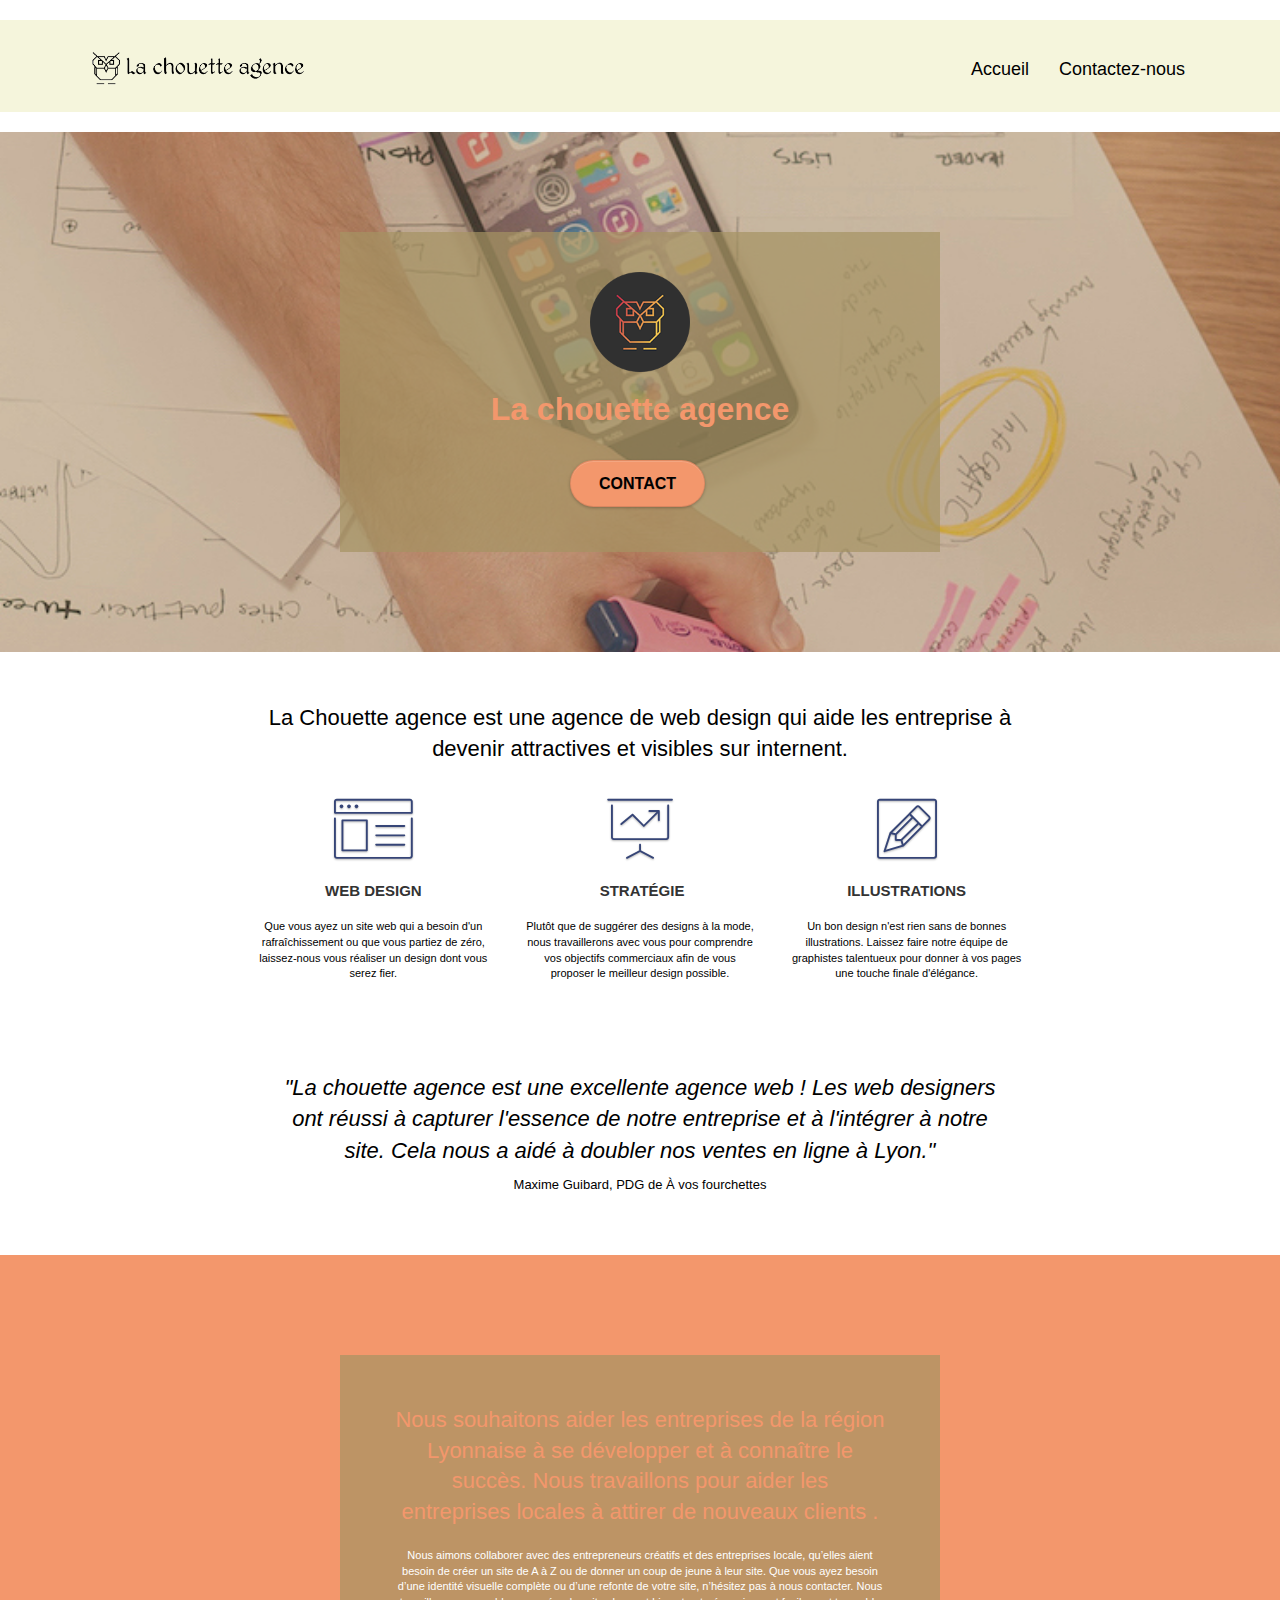
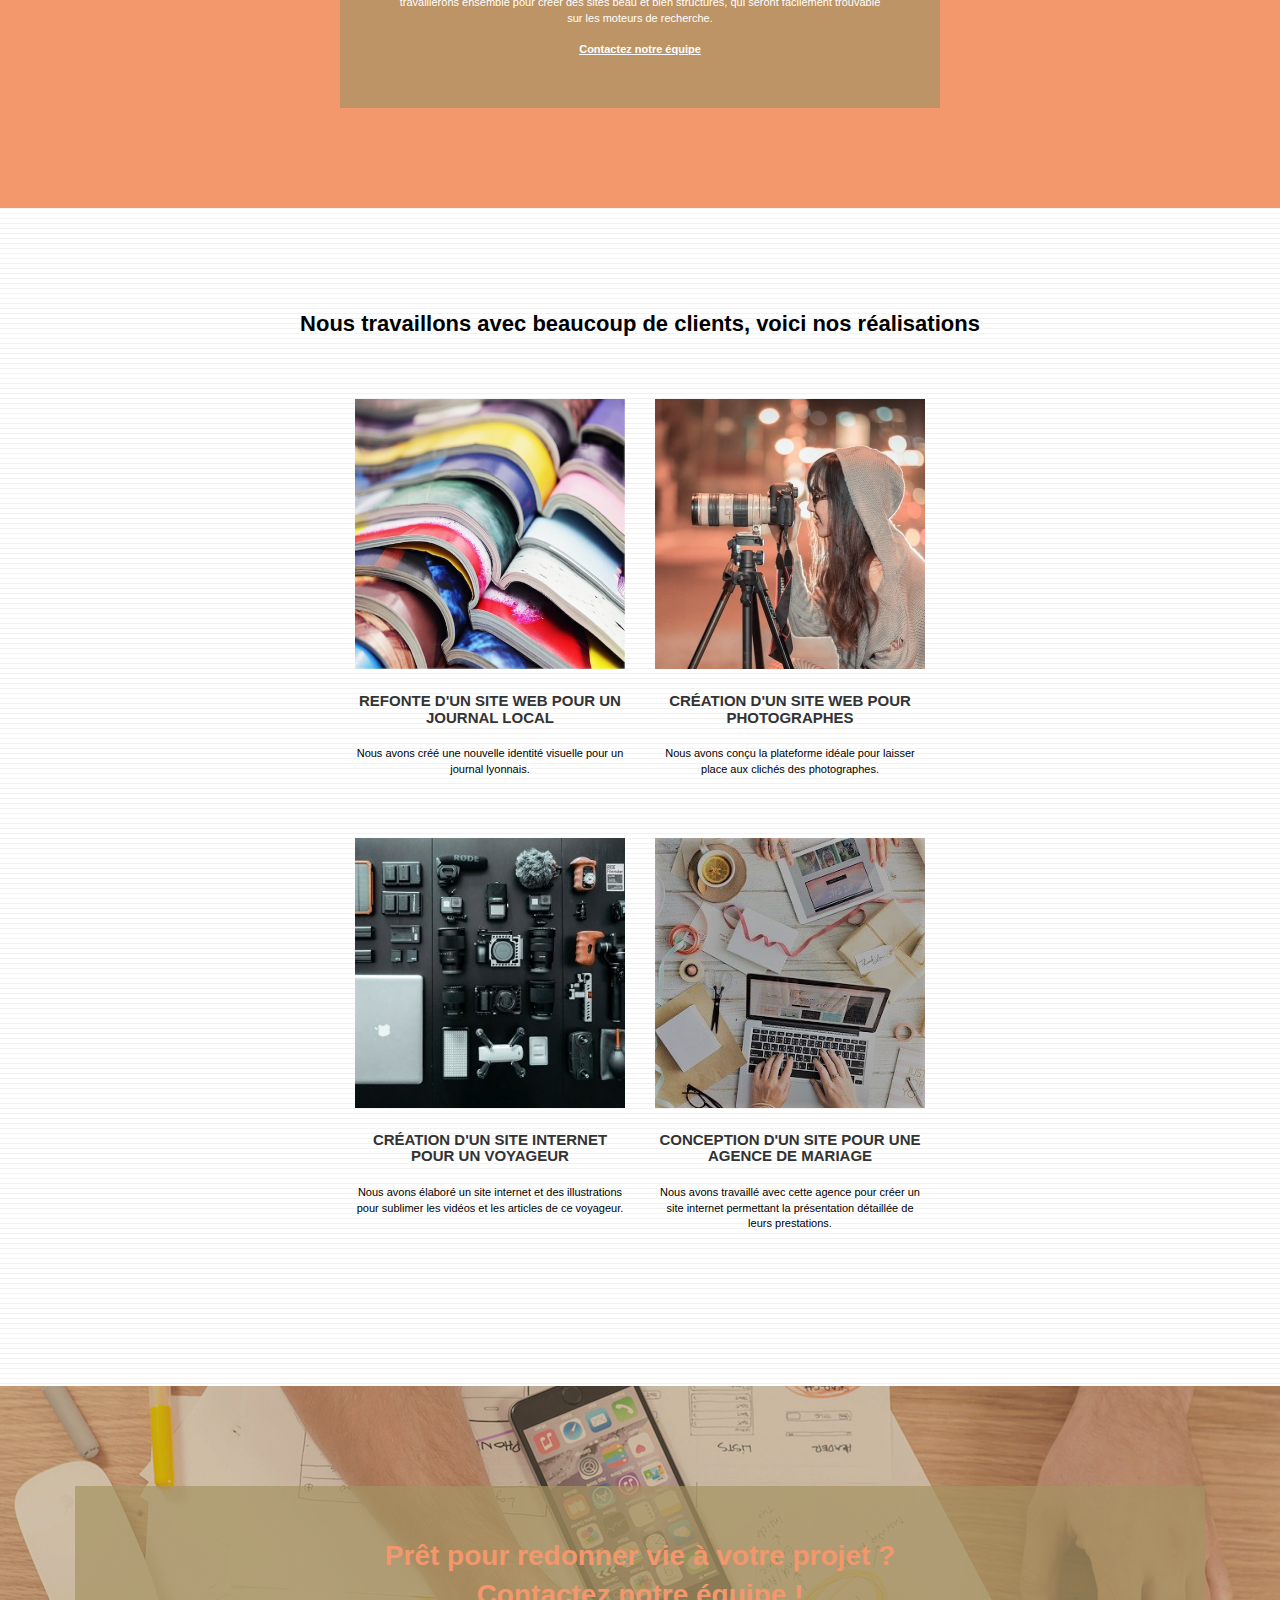
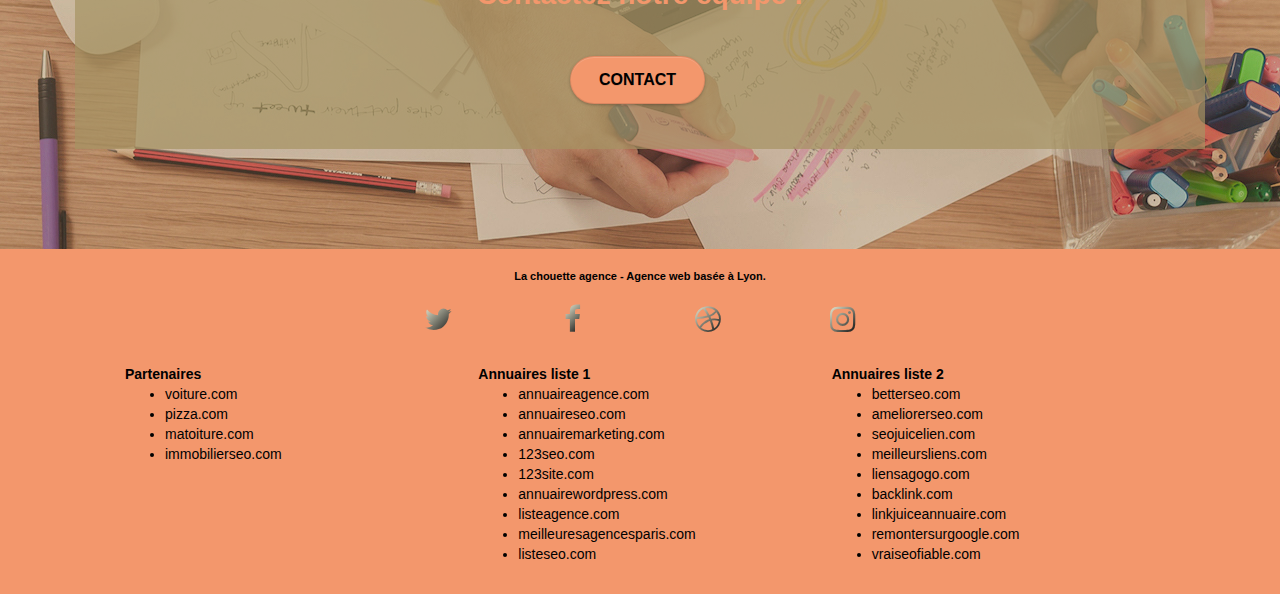
==== commit b029da4f: "#4" ====
--- a/index.html
+++ b/index.html
@@ -7,6 +7,7 @@
 		content="seo, google, site web, site internet, agence design paris, agence design, agence design,agence design,agence design,agence design,agence design,agence design,agence design,agence design">
 	<meta name="description" content="">
 	<meta name="viewport" content="width=device-width, initial-scale=1.0, viewport-fit=cover">
+	<meta name="description" content="La Chouette Agence, Entreprise de Web Design basée à Lyon, mise en place et conseil design">
 	<link rel="shortcut icon" type="image/jpg" href="favicon.jpg">
 
 	<link rel="stylesheet" href="https://maxcdn.bootstrapcdn.com/bootstrap/3.3.7/css/bootstrap.min.css"
--- a/style.css
+++ b/style.css
@@ -816,6 +816,7 @@
     display: flex;
     text-align: center;
     justify-content: space-around;
+    background-size: cover;
 }
 
 .bg-presentation {
@@ -892,6 +893,26 @@
 }
 
 @media (max-width: 767px) {
+
+    .sentence_1
+    {
+        padding-left: 0rem;
+        padding-right: 0rem;
+    }
+
+    .sentence_3
+    {
+        padding-left: 0rem;
+        padding-right: 0rem;
+    }
+
+    .reseaux-sociaux
+    {
+        padding: 0rem;
+        display: flex;
+        margin-top: 3rem;
+    }
+
     .page-container {
         overflow-x: hidden;
         position: relative;
@@ -904,8 +925,8 @@
     h6,
     p,
     #disqus_thread {
-        padding-left: 10px ;
-        padding-right: 10px ;
+        padding-left: 0px ;
+        padding-right: 0px ;
     }
     .b-parallax {
         background-attachment: scroll;
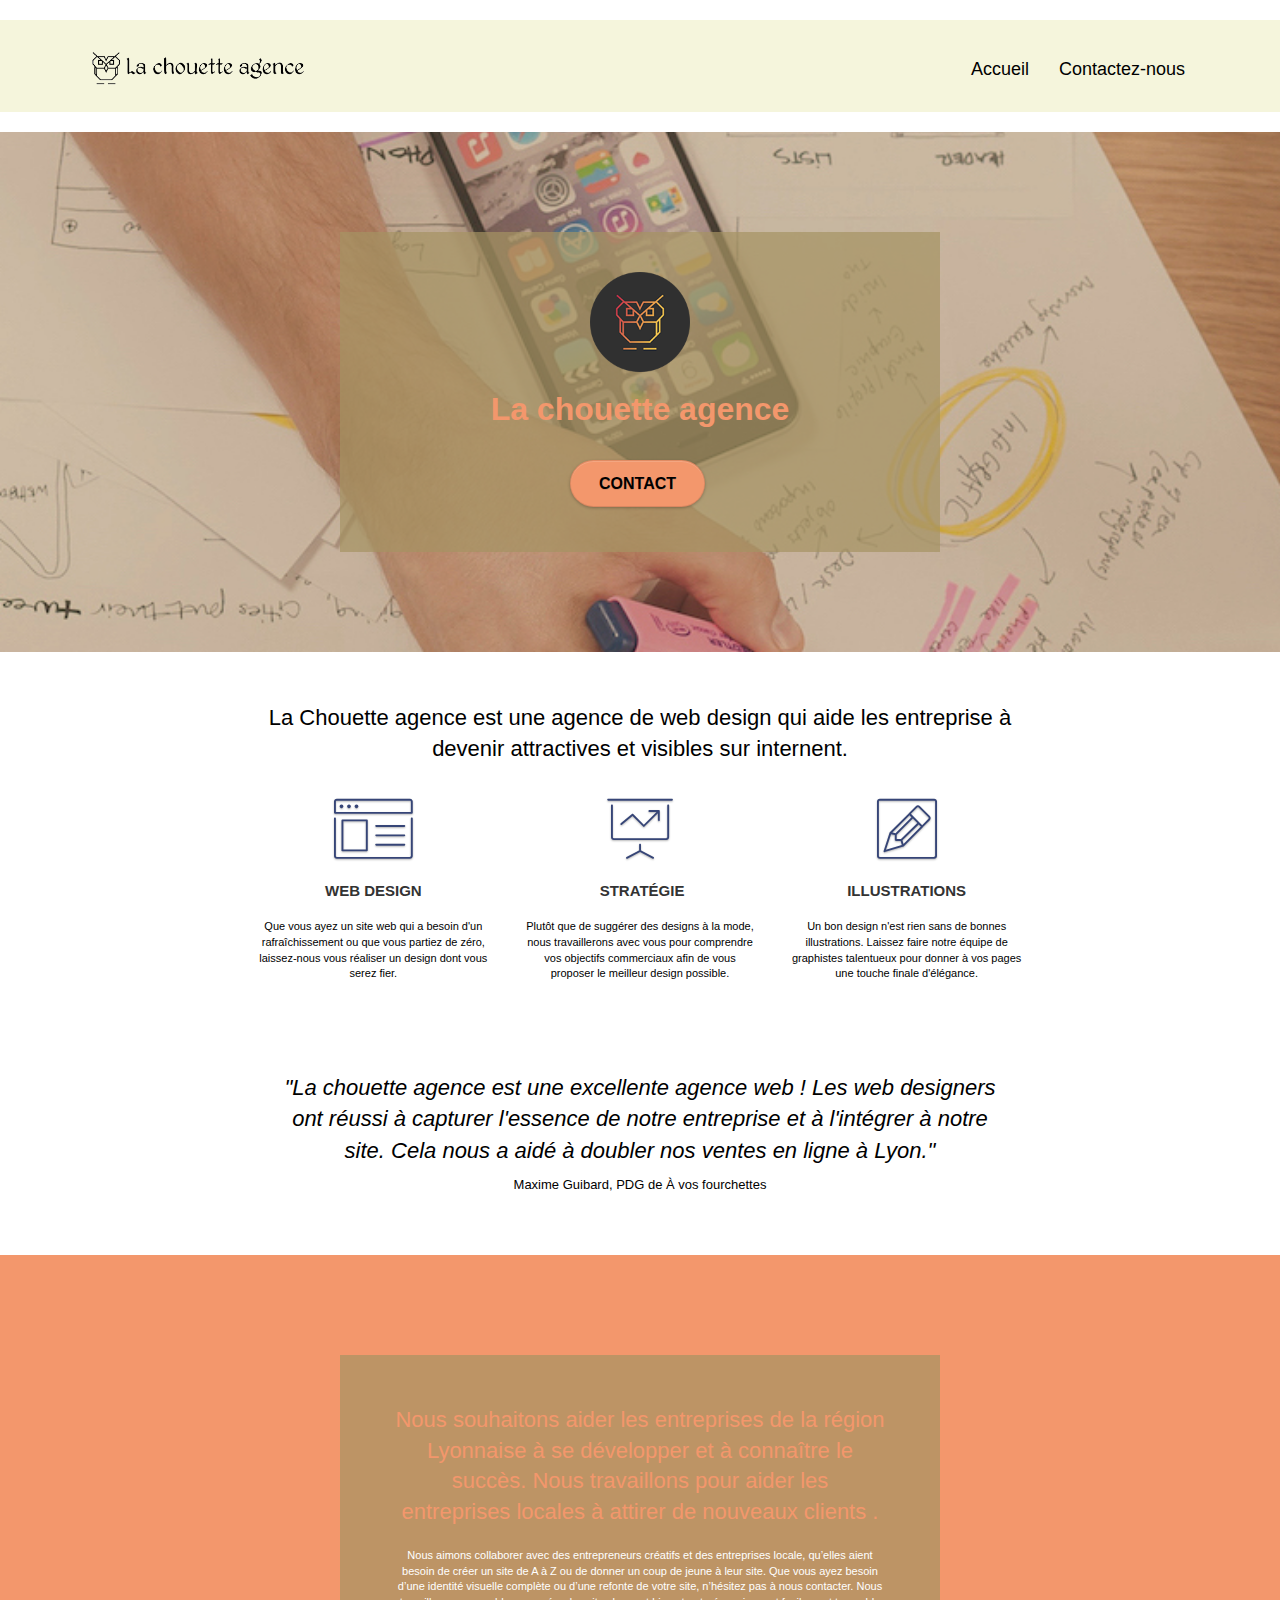
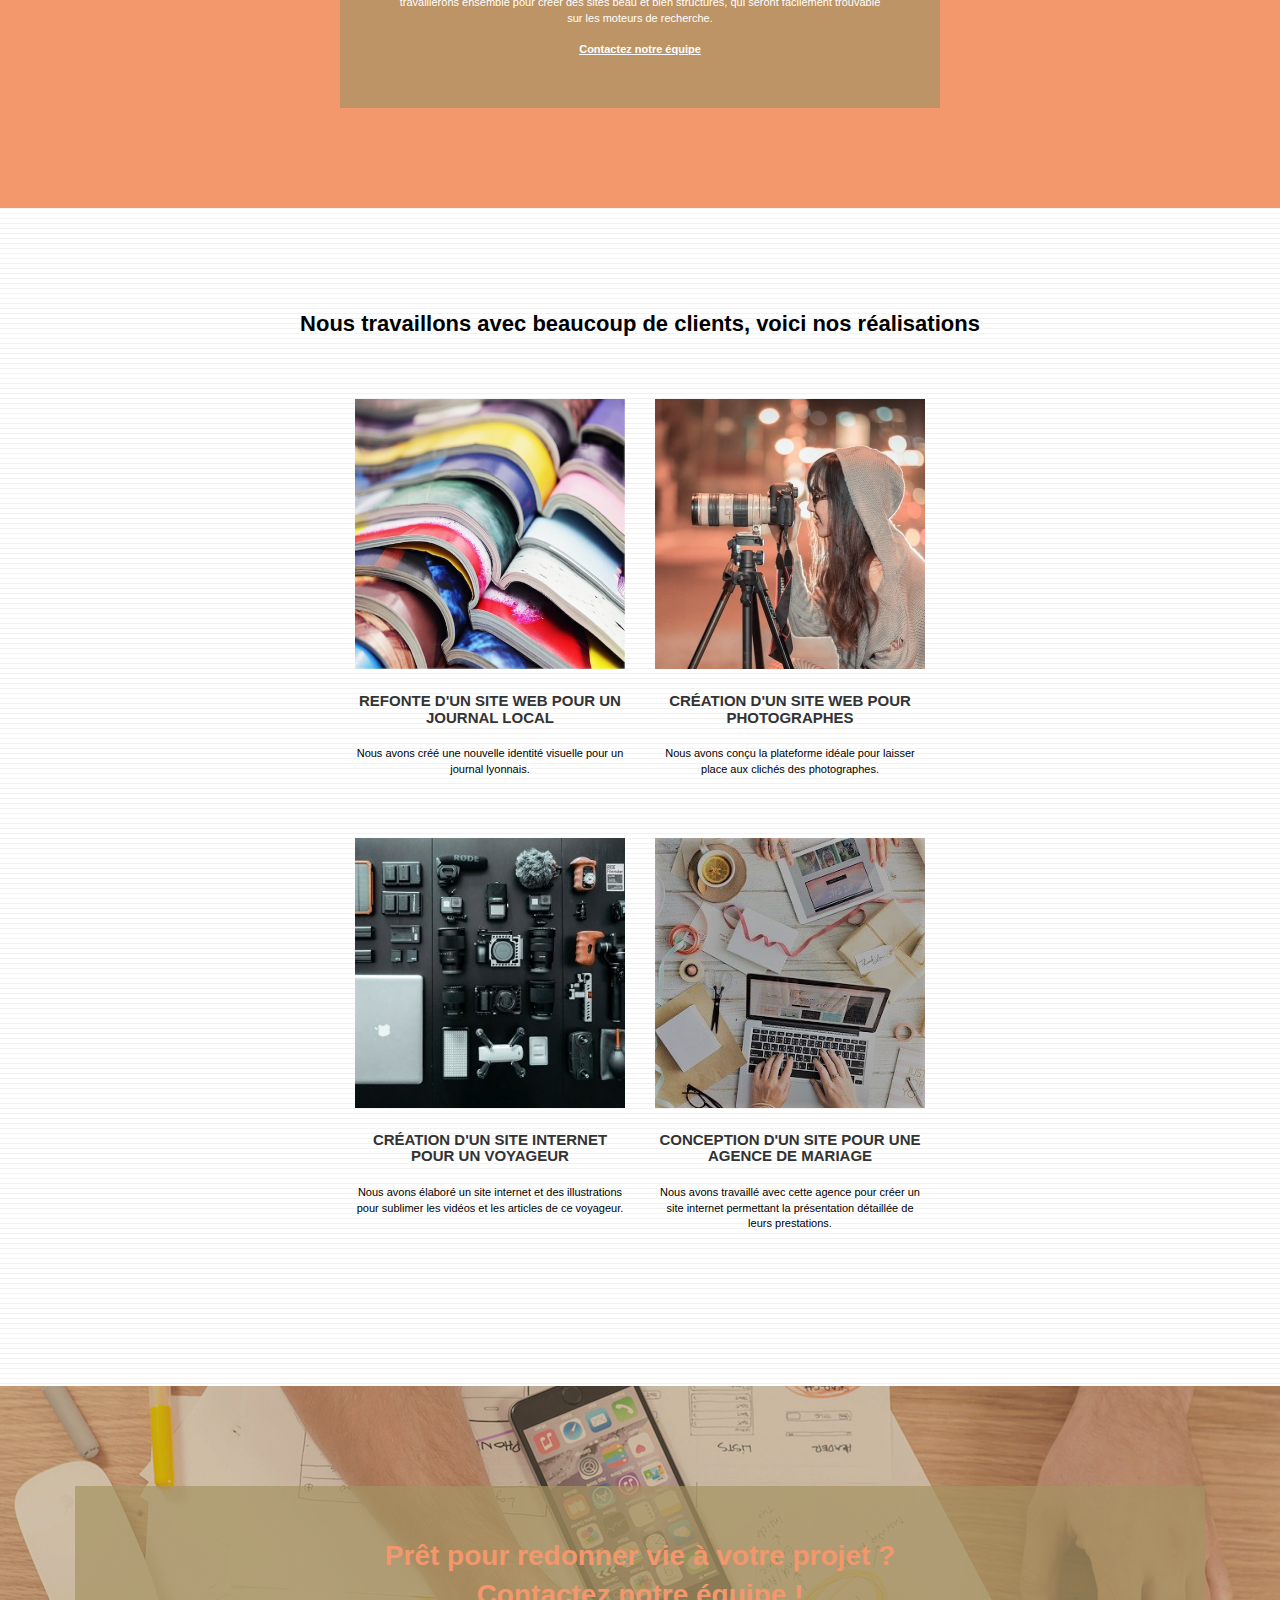
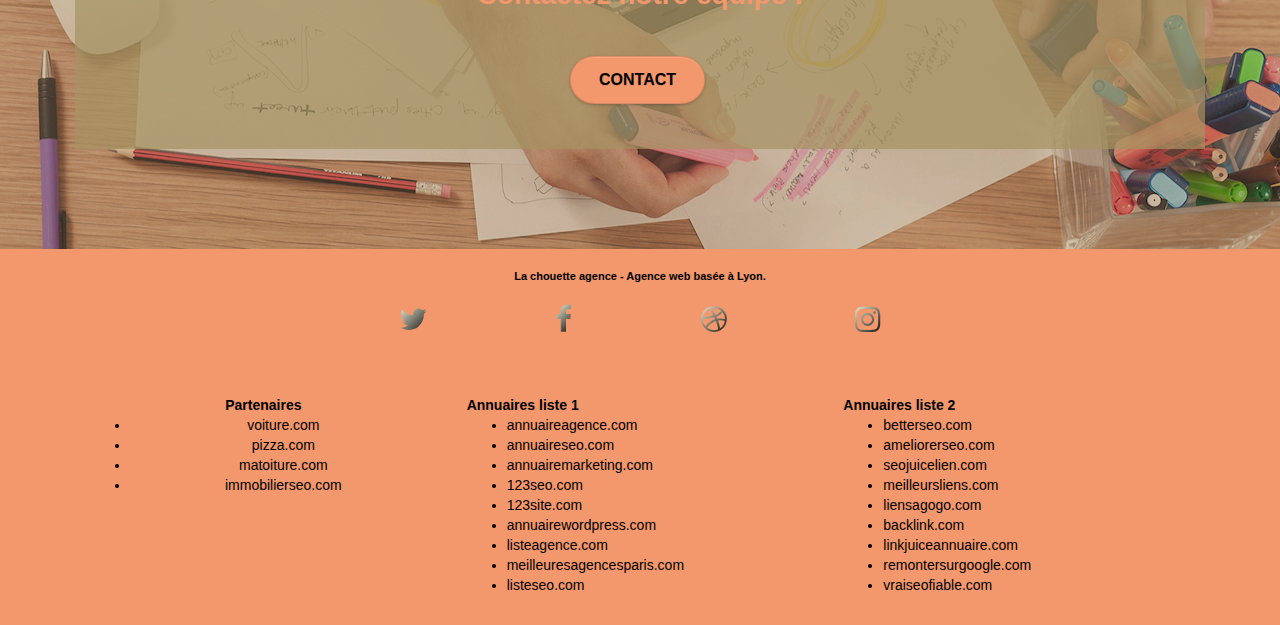
==== commit ab032d45: "#2" ====
--- a/index.html
+++ b/index.html
@@ -5,9 +5,8 @@
 	<meta charset="utf-8">
 	<meta name="keywords"
 		content="seo, google, site web, site internet, agence design paris, agence design, agence design,agence design,agence design,agence design,agence design,agence design,agence design,agence design">
-	<meta name="description" content="">
+	<meta name="description" content="La Chouette Agence, Entreprise de Web Design basée à Lyon, mise en place et conseil design">
 	<meta name="viewport" content="width=device-width, initial-scale=1.0, viewport-fit=cover">
-	<meta name="description" content="La Chouette Agence, Entreprise de Web Design basée à Lyon, mise en place et conseil design">
 	<link rel="shortcut icon" type="image/jpg" href="favicon.jpg">
 
 	<link rel="stylesheet" href="https://maxcdn.bootstrapcdn.com/bootstrap/3.3.7/css/bootstrap.min.css"
@@ -194,7 +193,7 @@
 						<a href="#" data-lightbox="img/1.jpg" data-gallery-id="gallery-1"
 							data-caption="Refonte d'un site web pour un journal local" data-frame="snapshot-lb"><img
 								src="img/1.jpg"
-								alt="paris web design logo agence web meilleure agence et refonte site web journal"
+								alt="refonte site web journal"
 								class="img-responsive portfolio-thumb" /></a>
 						<h3 class="mg-md text-center">
 							Refonte d'un site web pour un journal local
@@ -207,7 +206,7 @@
 						<a href="#" data-lightbox="img/2.jpg" data-gallery-id="gallery-1"
 							data-caption="Création d'un site web pour photographes" data-frame="snapshot-lb"><img
 								src="img/2.jpg" class="img-responsive portfolio-thumb"
-								alt="paris web design logo agence web meilleure agence, Création d'un site web pour photographes" /></a>
+								alt="Création d'un site web pour photographes" /></a>
 						<h3 class="mg-md text-center">
 							Création d'un site web pour photographes
 						</h3>
@@ -221,7 +220,7 @@
 						<a href="#" data-lightbox="img/3.jpg" data-gallery-id="gallery-1"
 							data-caption="Création d'un site internet pour un voyageur" data-frame="snapshot-lb"><img
 								src="img/3.jpg" class="img-responsive portfolio-thumb"
-								alt="paris web design logo agence web meilleure agence, Création d'un site web pour voyageur" /></a>
+								alt="Création d'un site web pour voyageur" /></a>
 						<h3 class="mg-md text-center">
 							Création d'un site internet pour un voyageur
 						</h3>
@@ -234,7 +233,7 @@
 						<a href="#" data-lightbox="img/4.jpg" data-gallery-id="gallery-1"
 							data-caption="Conception d'un site pour une agence de mariage" data-frame="snapshot-lb"><img
 								src="img/4.jpg" class="img-responsive portfolio-thumb"
-								alt="paris web design logo agence web meilleure agence, Création d'un site web pour agence de mariage" /></a>
+								alt="Création d'un site web pour agence de mariage" /></a>
 						<h3 class="mg-md text-center">
 							Conception d'un site pour une agence de mariage
 						</h3>
@@ -267,41 +266,23 @@
 		<!-- Footer - bloc-8 -->
 		<div class="bloc bgc-atomic-tangerine d-bloc" id="bloc-8">
 			<div class="container bloc-sm">
-				<div class="row">
-					<div class="col-sm-12">
 						<p class="text-center sentence-footer">
 							La chouette agence - Agence web basée à Lyon.<br>
 						</p>
-						<div class="row row-no-gutters">
 							<div class="reseaux-sociaux">
-								<div class="col-sm-3">
-									<div class="text-center">
-										<a class="twitter" href="twitter.com"><span
+										<a class="twitter" href="https://twitter.com"><span
 												class="fa fa-twitter icon-md social-logo"></span></a>
-									</div>
-								</div>
-								<div class="col-sm-3">
-									<div class="text-center">
-										<a class="facebook" href="facebook.fr"><span
+										<a class="facebook" href="https://facebook.fr"><span
 												class="fa fa-facebook icon-md social-logo"></span></a>
-									</div>
-								</div>
-								<div class="col-sm-3">
-									<div class="text-center">
-										<a class="dribbble" href="dribbble.com"><span
+										<a class="dribbble" href="https://dribbble.com"><span
 												class="fa fa-dribbble icon-md social-logo"></span></a>
-									</div>
-								</div>
-								<div class="col-sm-3">
-									<div class="text-center">
-										<a class="instagram" href="instagram.com"><span
+										<a class="instagram" href="https://instagram.com"><span
 												class="fa fa-instagram icon-md social-logo"></span></a>
-									</div>
-								</div>
+								
 							</div>
 
 							<div class="row">
-								<div class="col-sm-4 social">
+								<div class="text-center col-sm-4 social">
 									Partenaires
 									<ul>
 										<li><a class="partenaires" href="voiture.com">voiture.com</a></li>
@@ -339,9 +320,6 @@
 									</ul>
 								</div>
 							</div>
-						</div>
-					</div>
-				</div>
 			</div>
 			<!-- Footer - bloc-8 END -->
 
--- a/style.css
+++ b/style.css
@@ -332,6 +332,8 @@
 {
     padding: 1rem 28rem 3rem 28rem;
     margin-bottom: 3rem;
+    display: flex;
+    justify-content: space-around;
 }
 
 .partenaires
@@ -911,6 +913,7 @@
         padding: 0rem;
         display: flex;
         margin-top: 3rem;
+        justify-content: space-around;
     }
 
     .page-container {
@@ -1051,6 +1054,11 @@
     }
 }
 
+.carousel-inner>.item>a>img, .carousel-inner>.item>img, .img-responsive, .thumbnail a>img, .thumbnail>img {
+    max-width: 100%;
+    width: 100%;
+}
+
 @media (max-width: 400px) {
     .bloc {
         padding-left: 0;
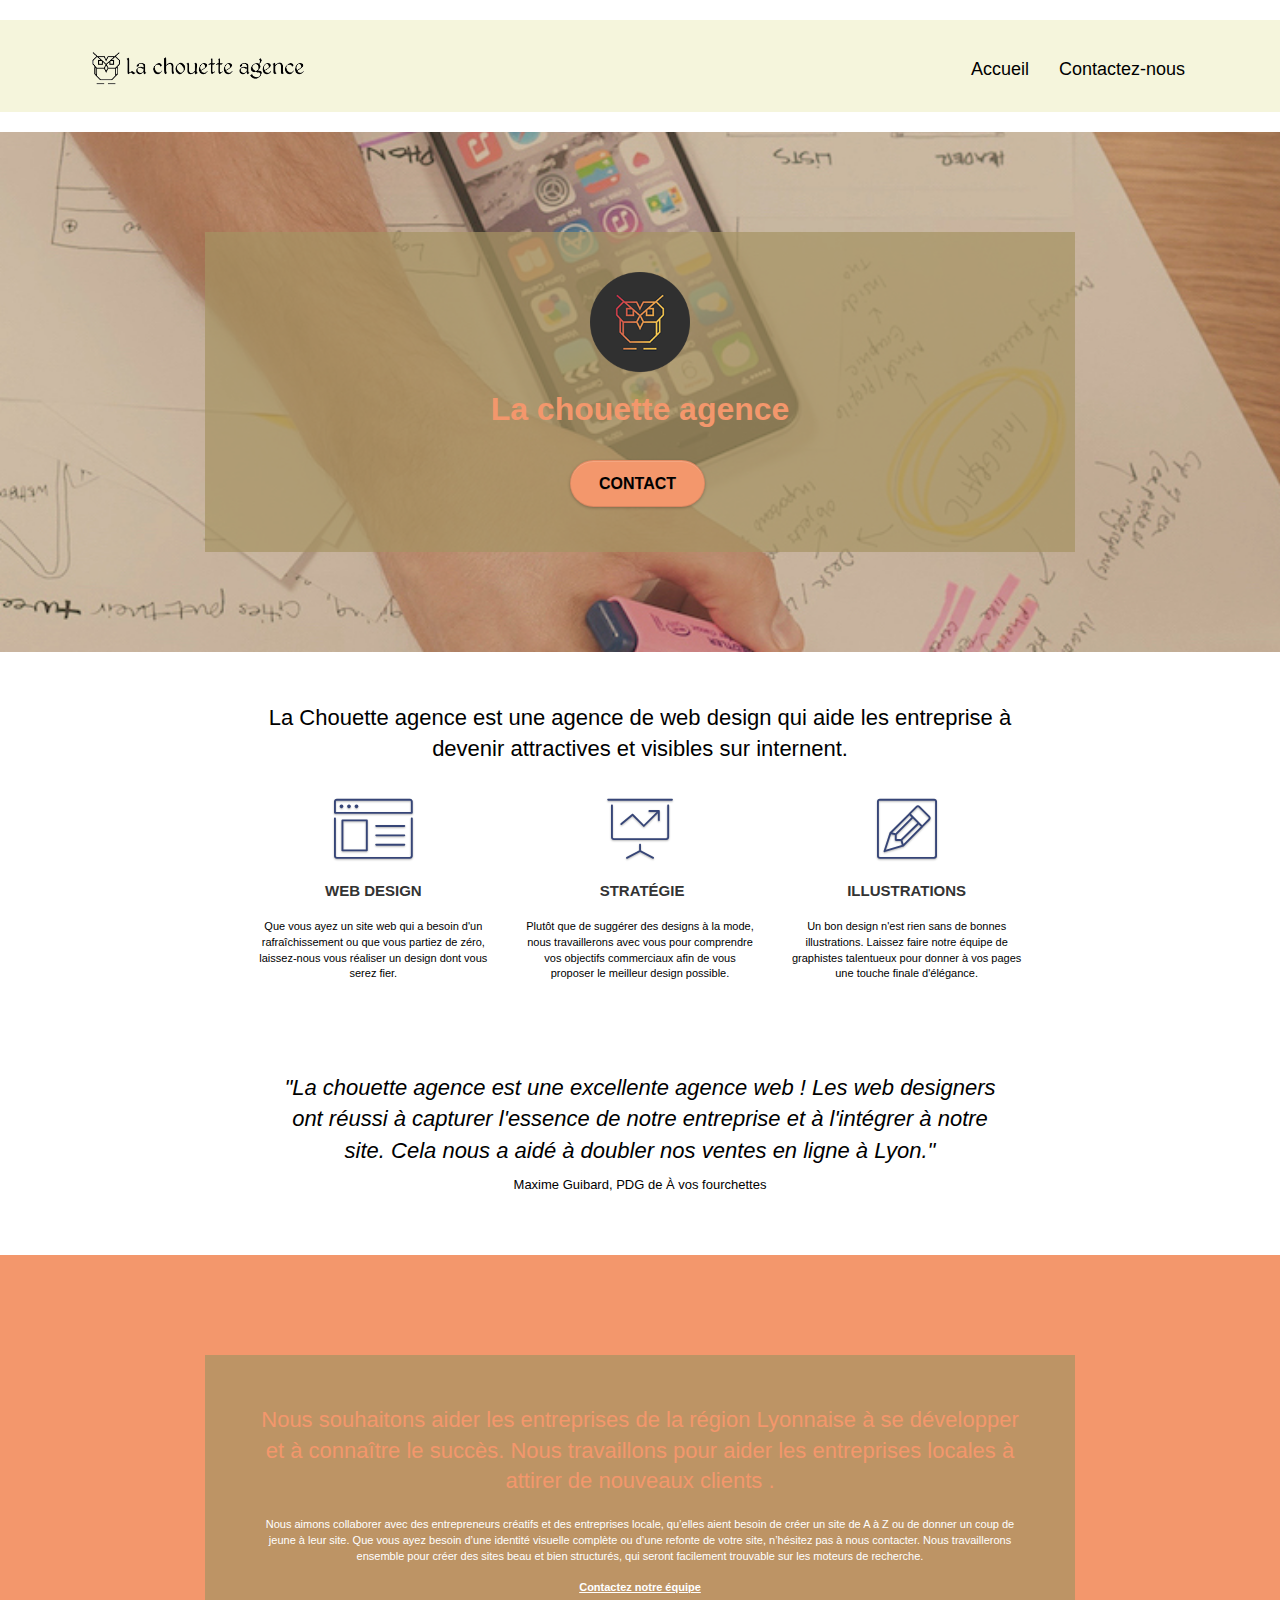
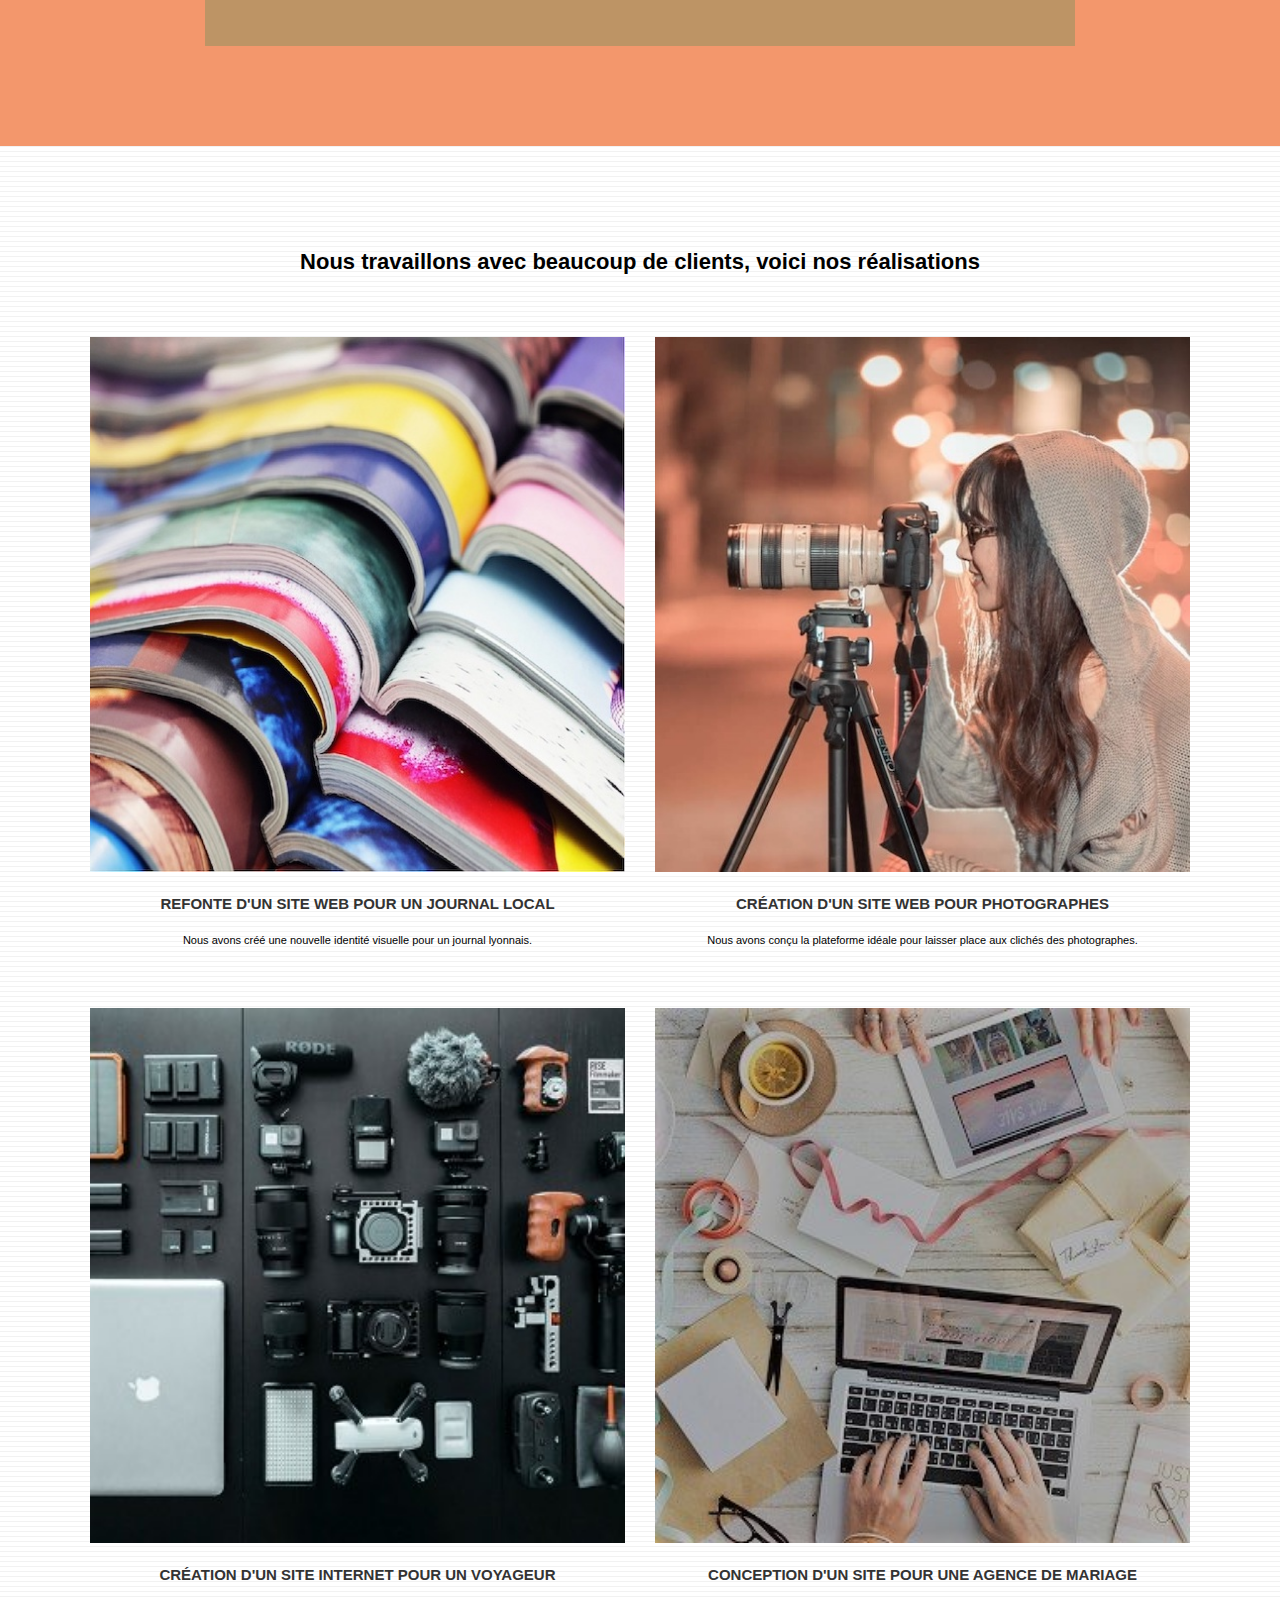
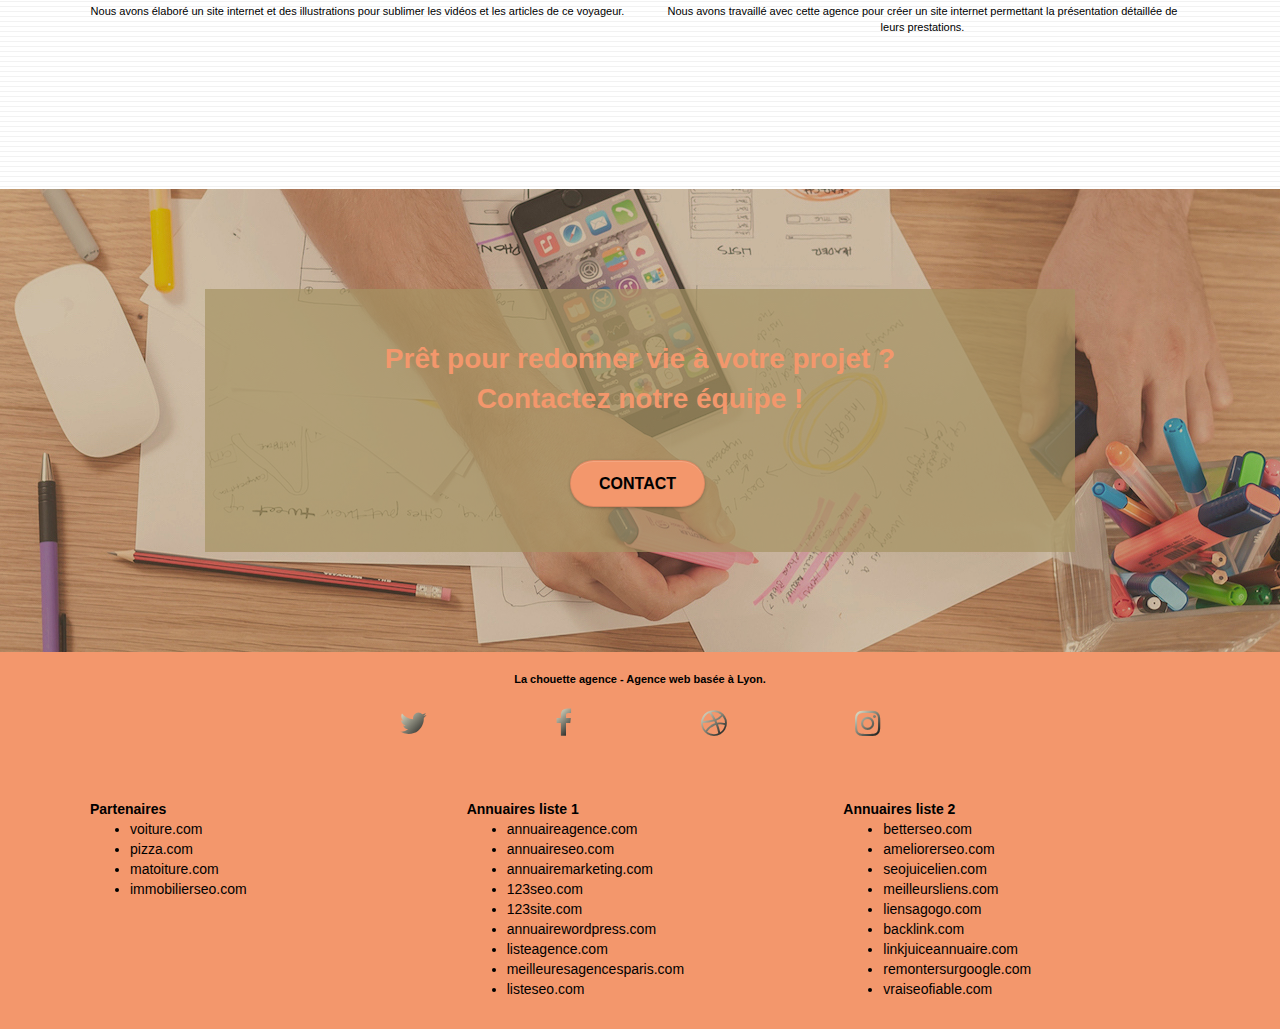
==== commit 7db07e91: "#2" ====
--- a/index.html
+++ b/index.html
@@ -282,7 +282,7 @@
 							</div>
 
 							<div class="row">
-								<div class="text-center col-sm-4 social">
+								<div class="col-sm-4 social">
 									Partenaires
 									<ul>
 										<li><a class="partenaires" href="voiture.com">voiture.com</a></li>
--- a/style.css
+++ b/style.css
@@ -664,10 +664,6 @@
     font-size: 11px;
 }
 
-.tight-width-whitespace {
-    max-width: 600px;
-    margin: auto auto auto auto;
-}
 
 .h1 {
     font-size: 20px;
@@ -704,7 +700,6 @@
     max-width: 800px;
     margin: auto auto auto auto;
     box-shadow: 0px 0px 0px #000000;
-    display: flex;
     text-align: center;
     
 }
@@ -743,6 +738,7 @@
 .black-background {
     background-color: rgba(165, 147, 99, 0.7);
     padding: 40px 40px 40px 40px;
+    margin: 0 15rem;
 }
 
 .bold-link {
@@ -815,9 +811,6 @@
 
 .bg-banniere {
     background-image: url("img/la-chouette-agence-banniere.jpg");
-    display: flex;
-    text-align: center;
-    justify-content: space-around;
     background-size: cover;
 }
 
@@ -842,6 +835,11 @@
         padding-left: 0;
         padding-right: 0;
     }
+
+    .black-background
+    {
+        margin: 0 6rem;
+    }
 }
 
 @media (max-width: 992px) and (min-width: 768px) {
@@ -908,12 +906,21 @@
         padding-right: 0rem;
     }
 
+    .black-background
+    {
+        margin: 0rem 2rem;
+    }
     .reseaux-sociaux
     {
         padding: 0rem;
         display: flex;
         margin-top: 3rem;
         justify-content: space-around;
+    }
+
+    .text-center
+    {
+        font-size: 12px;
     }
 
     .page-container {
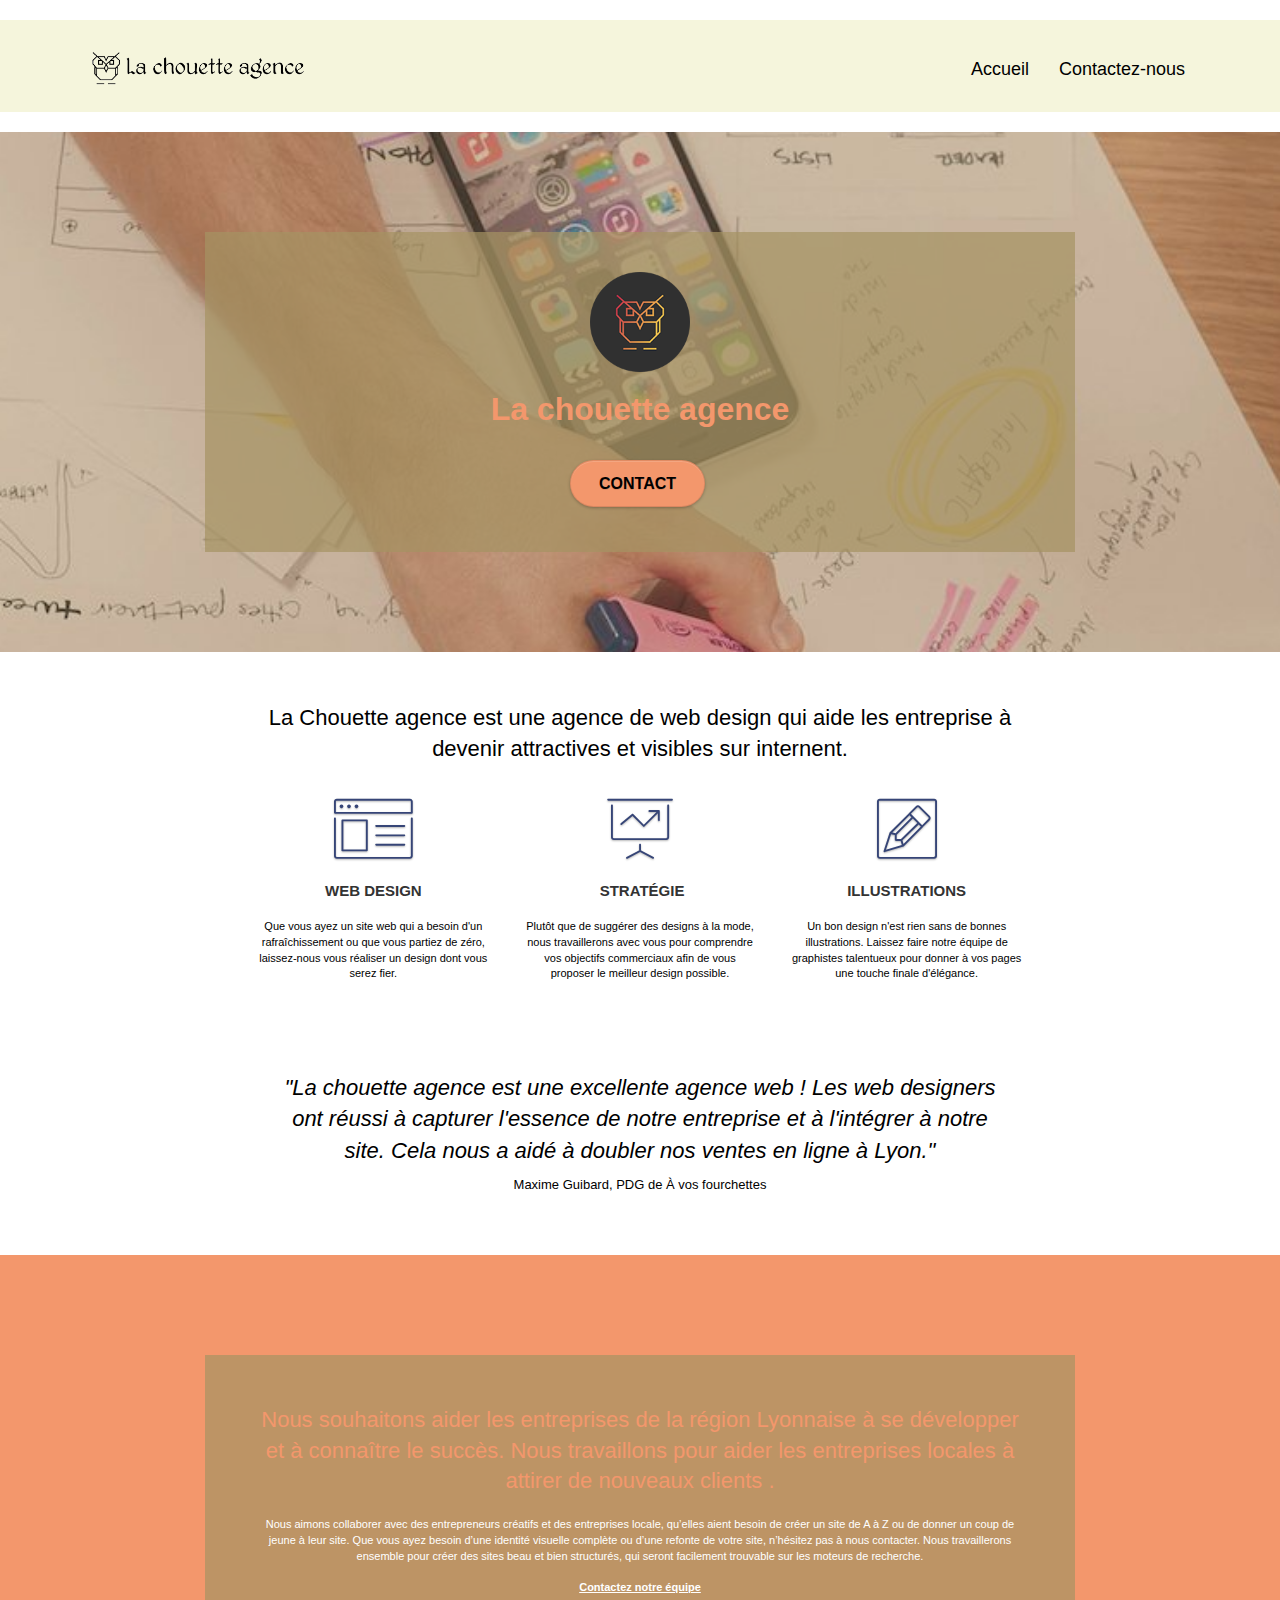
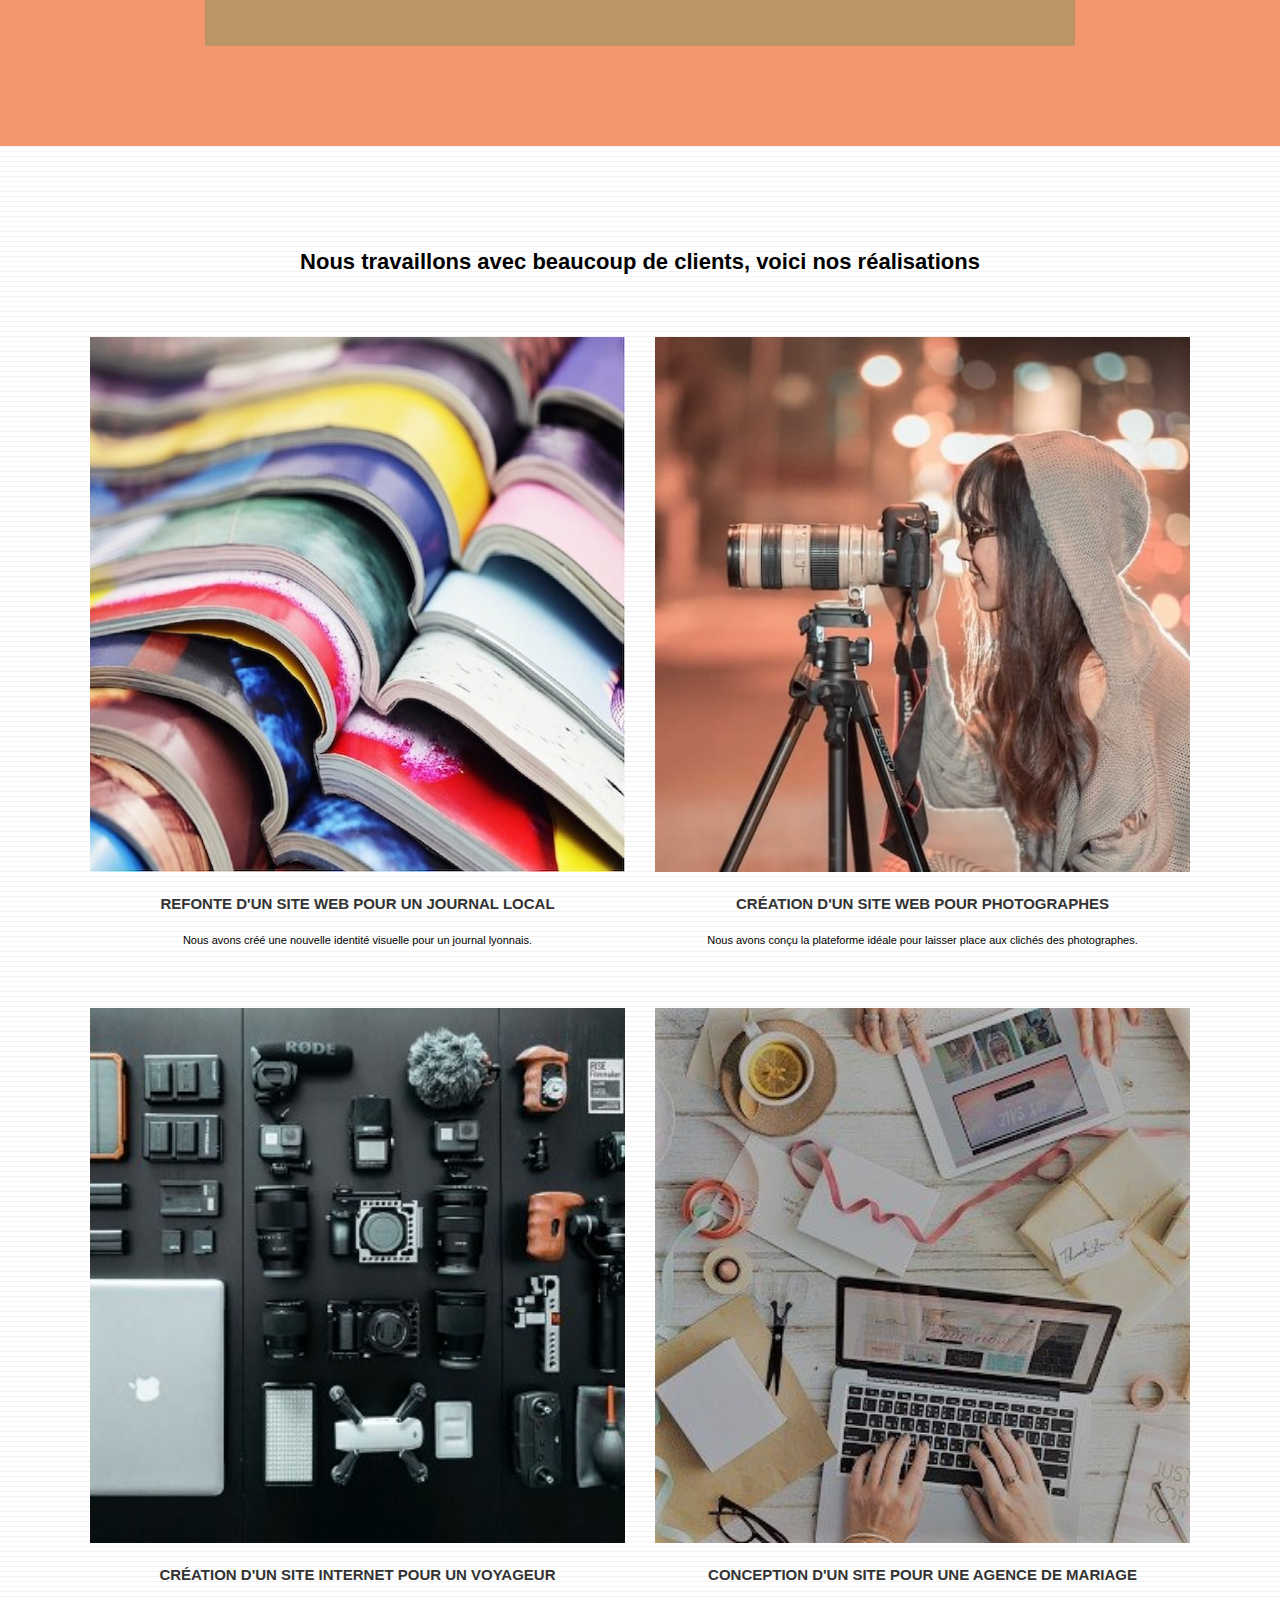
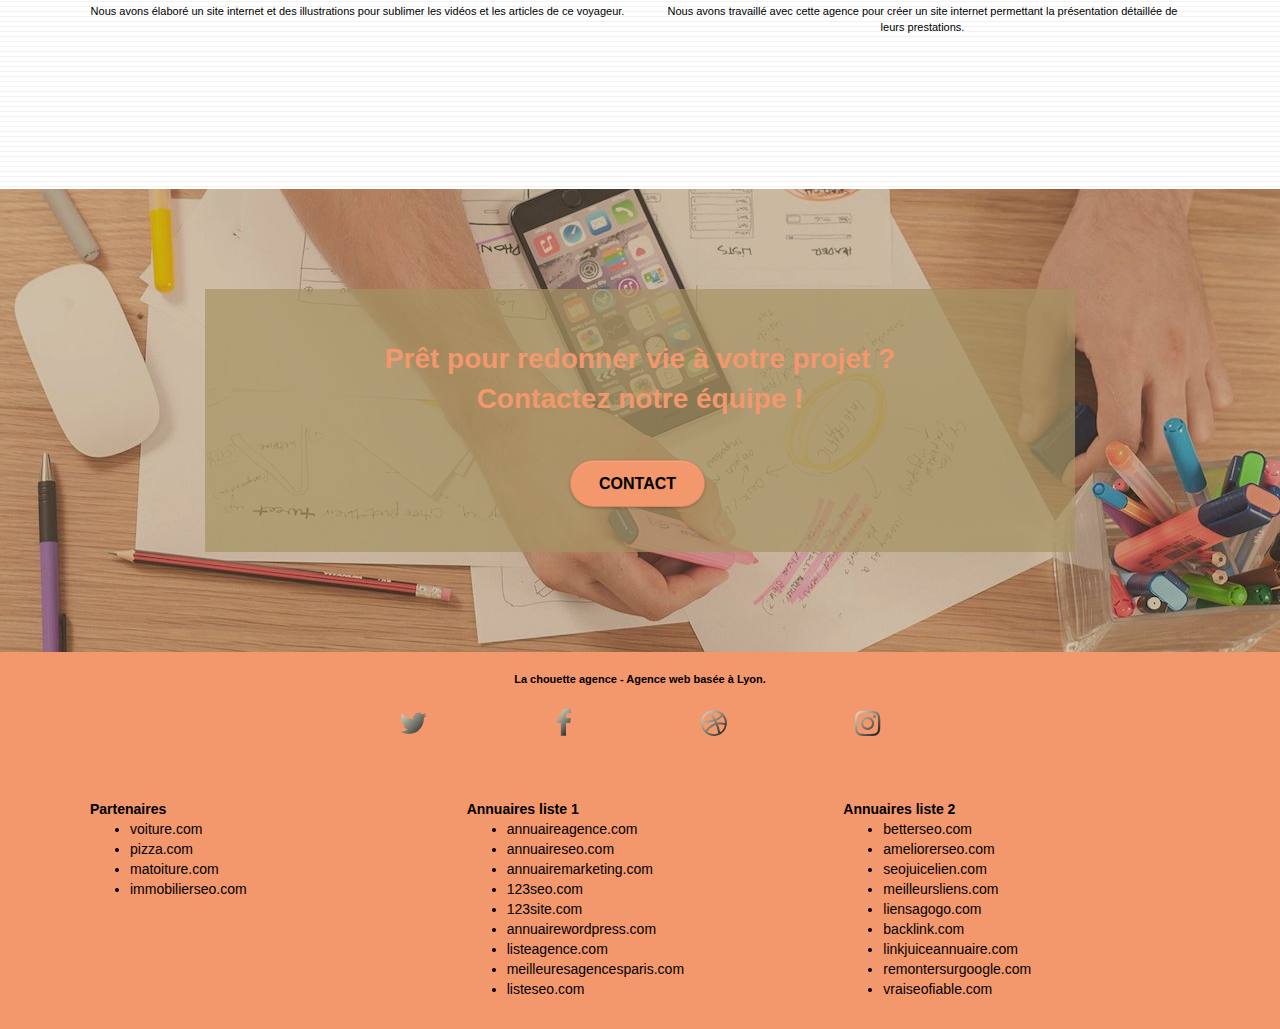
==== commit c7a08700: "Delate keywords" ====
--- a/index.html
+++ b/index.html
@@ -3,8 +3,6 @@
 
 <head>
 	<meta charset="utf-8">
-	<meta name="keywords"
-		content="seo, google, site web, site internet, agence design paris, agence design, agence design,agence design,agence design,agence design,agence design,agence design,agence design,agence design">
 	<meta name="description" content="La Chouette Agence, Entreprise de Web Design basée à Lyon, mise en place et conseil design">
 	<meta name="viewport" content="width=device-width, initial-scale=1.0, viewport-fit=cover">
 	<link rel="shortcut icon" type="image/jpg" href="favicon.jpg">
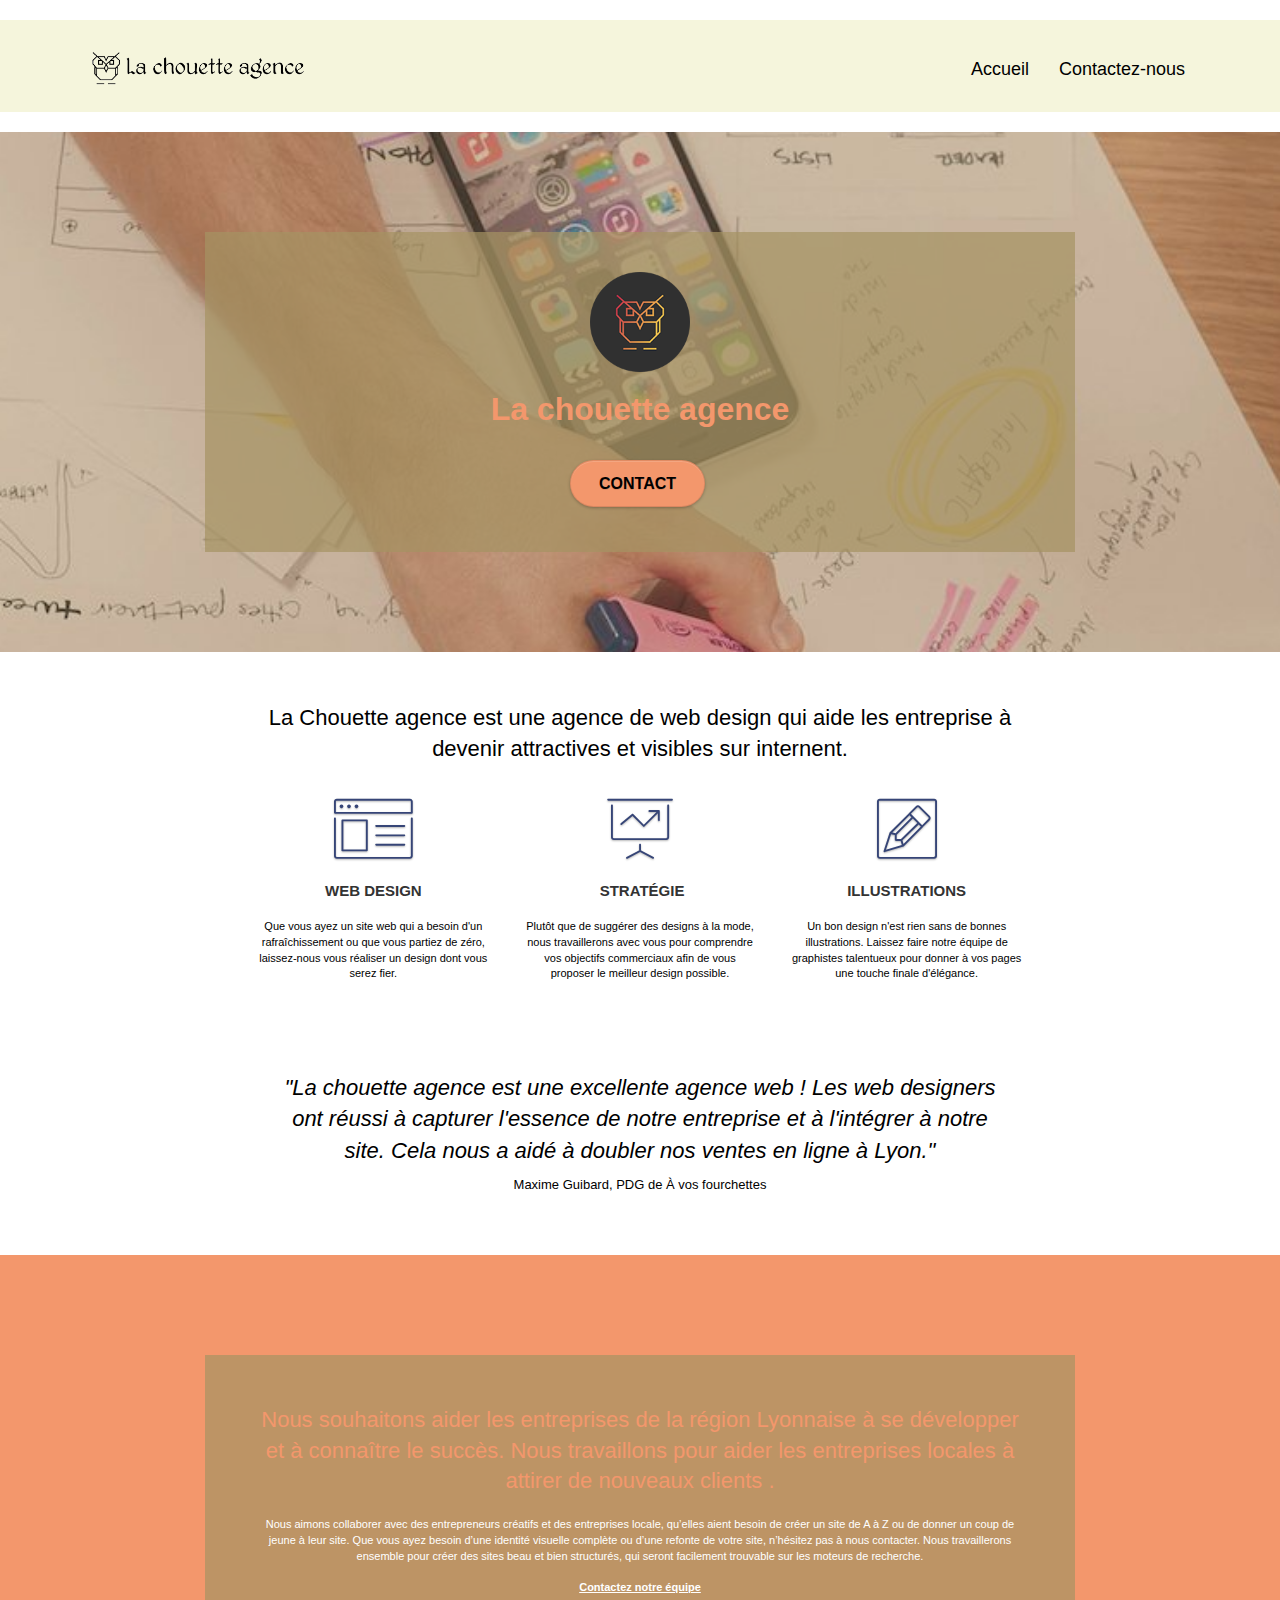
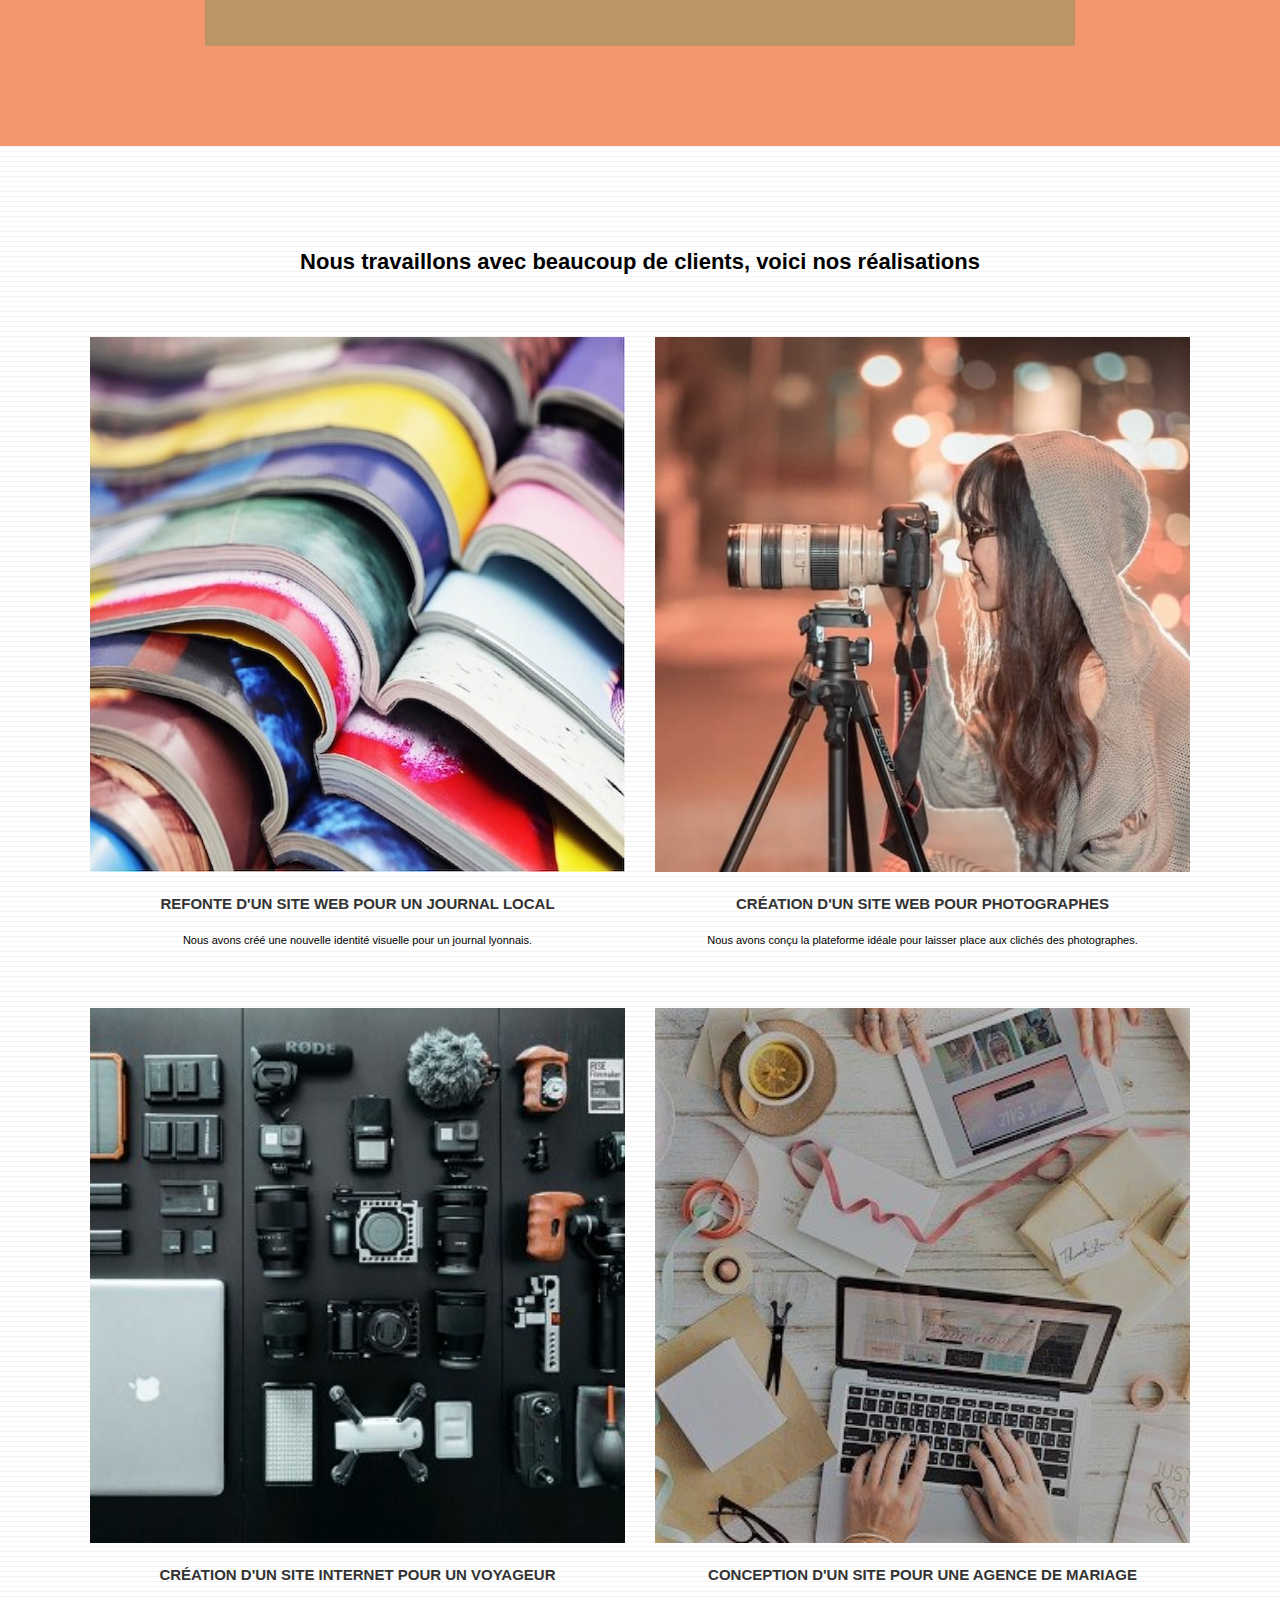
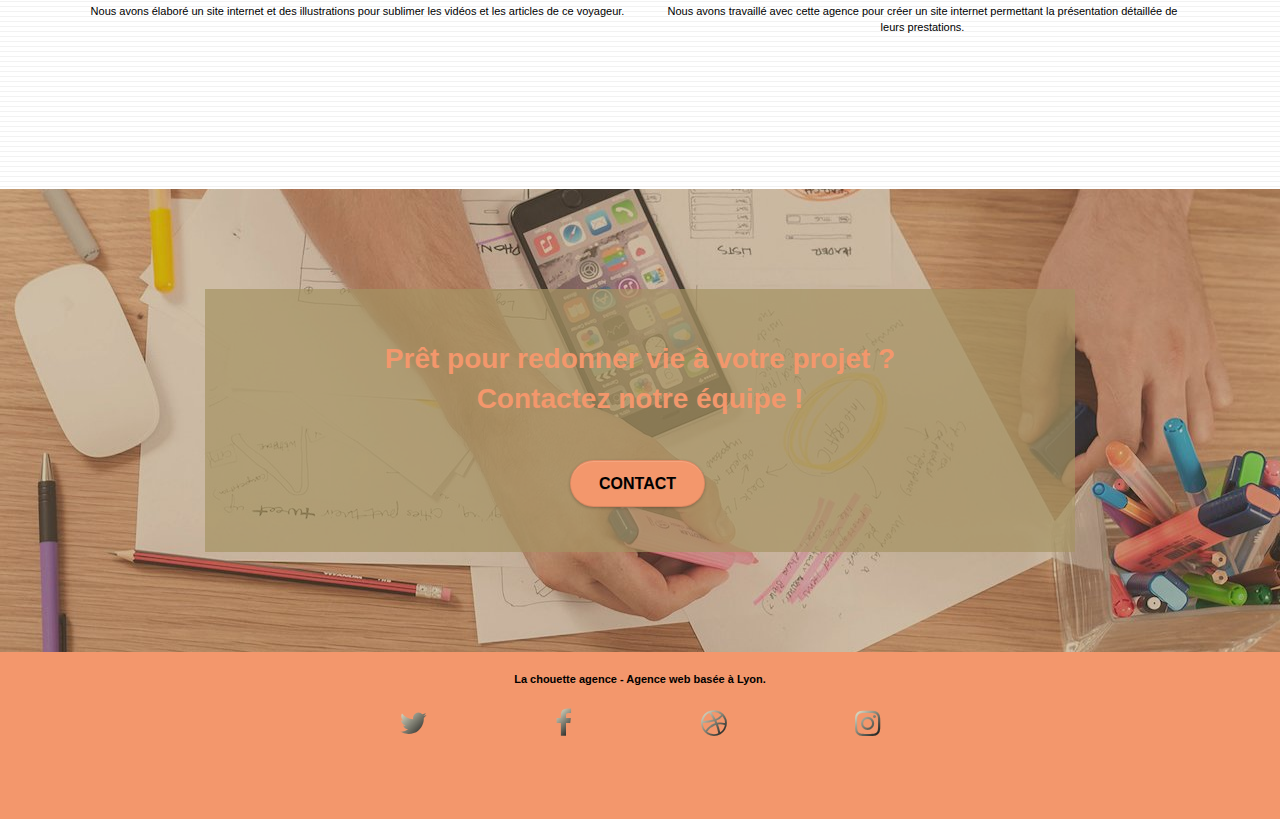
==== commit 8b083e81: "Delate lien footer and change place script" ====
--- a/index.html
+++ b/index.html
@@ -3,7 +3,8 @@
 
 <head>
 	<meta charset="utf-8">
-	<meta name="description" content="La Chouette Agence, Entreprise de Web Design basée à Lyon, mise en place et conseil design">
+	<meta name="description"
+		content="La Chouette Agence, Entreprise de Web Design basée à Lyon, mise en place et conseil design">
 	<meta name="viewport" content="width=device-width, initial-scale=1.0, viewport-fit=cover">
 	<link rel="shortcut icon" type="image/jpg" href="favicon.jpg">
 
@@ -14,13 +15,6 @@
 	<link rel="stylesheet" type="text/css" href="./css/et-line.css">
 	<link rel="stylesheet" type="text/css" href="style.css">
 
-	<script src="https://code.jquery.com/jquery-2.2.4.min.js"
-		integrity="sha256-BbhdlvQf/xTY9gja0Dq3HiwQF8LaCRTXxZKRutelT44=" crossorigin="anonymous"> </script>
-	<script src="https://maxcdn.bootstrapcdn.com/bootstrap/3.3.7/js/bootstrap.min.js"
-		integrity="sha384-Tc5IQib027qvyjSMfHjOMaLkfuWVxZxUPnCJA7l2mCWNIpG9mGCD8wGNIcPD7Txa" crossorigin="anonymous">
-	</script>
-	<script src="./js/blocs.js"></script>
-	<script src="./js/jquery.touchSwipe.js" defer></script>
 
 
 	<meta name="google-site-verification" content="qP1XY4-9qT7QSDoagXcn4SqE4He6OEa8EgNo-gsZqcg" />
@@ -58,7 +52,7 @@
 								<a class="lien" href="index.html">Accueil</a>
 							</li>
 							<li>
-								<a class="lien" href="page2.html">Contactez-nous</a>
+								<a class="lien" href="contact.html">Contactez-nous</a>
 							</li>
 						</ul>
 					</div>
@@ -190,8 +184,7 @@
 					<div class="col-sm-6">
 						<a href="#" data-lightbox="img/1.jpg" data-gallery-id="gallery-1"
 							data-caption="Refonte d'un site web pour un journal local" data-frame="snapshot-lb"><img
-								src="img/1.jpg"
-								alt="refonte site web journal"
+								src="img/1.jpg" alt="refonte site web journal"
 								class="img-responsive portfolio-thumb" /></a>
 						<h3 class="mg-md text-center">
 							Refonte d'un site web pour un journal local
@@ -264,65 +257,32 @@
 		<!-- Footer - bloc-8 -->
 		<div class="bloc bgc-atomic-tangerine d-bloc" id="bloc-8">
 			<div class="container bloc-sm">
-						<p class="text-center sentence-footer">
-							La chouette agence - Agence web basée à Lyon.<br>
-						</p>
-							<div class="reseaux-sociaux">
-										<a class="twitter" href="https://twitter.com"><span
-												class="fa fa-twitter icon-md social-logo"></span></a>
-										<a class="facebook" href="https://facebook.fr"><span
-												class="fa fa-facebook icon-md social-logo"></span></a>
-										<a class="dribbble" href="https://dribbble.com"><span
-												class="fa fa-dribbble icon-md social-logo"></span></a>
-										<a class="instagram" href="https://instagram.com"><span
-												class="fa fa-instagram icon-md social-logo"></span></a>
-								
-							</div>
-
-							<div class="row">
-								<div class="col-sm-4 social">
-									Partenaires
-									<ul>
-										<li><a class="partenaires" href="voiture.com">voiture.com</a></li>
-										<li><a class="partenaires" href="pizza.com">pizza.com</a></li>
-										<li><a class="partenaires" href="matoiture.com">matoiture.com</a></li>
-										<li><a class="partenaires" href="immobilierseo.com">immobilierseo.com</a></li>
-									</ul>
-								</div>
-								<div class="col-sm-4 social">
-									Annuaires liste 1
-									<ul>
-										<li><a class="annuaire1" href="annuaireagence.com">annuaireagence.com</a></li>
-										<li><a class="annuaire1" href="annuaireseo.com">annuaireseo.com</a></li>
-										<li><a class="annuaire1" href="annuairemarketing.com">annuairemarketing.com</a></li>
-										<li><a class="annuaire1" href="123seoture.com">123seo.com</a></li>
-										<li><a class="annuaire1" href="123site.com">123site.com</a></li>
-										<li><a class="annuaire1" href="annuairewordpress.com">annuairewordpress.com</a></li>
-										<li><a class="annuaire1" href="listeagence.com">listeagence.com</a></li>
-										<li><a class="annuaire1" href="meilleuresagencesparis.com">meilleuresagencesparis.com</a></li>
-										<li><a class="annuaire1" href="listeseo.com">listeseo.com</a></li>
-									</ul>
-								</div>
-								<div class="col-sm-4 social">
-									Annuaires liste 2
-									<ul>
-										<li><a class="annuaire2" href="betterseo.com">betterseo.com</a></li>
-										<li><a class="annuaire2" href="ameliorerseo.com">ameliorerseo.com</a></li>
-										<li><a class="annuaire2" href="seojuicelien.com">seojuicelien.com</a></li>
-										<li><a class="annuaire2" href="meilleursliens.com">meilleursliens.com</a></li>
-										<li><a class="annuaire2" href="liensagogo.com">liensagogo.com</a></li>
-										<li><a class="annuaire2" href="backlink.com">backlink.com</a></li>
-										<li><a class="annuaire2" href="linkjuiceannuaire.com">linkjuiceannuaire.com</a></li>
-										<li><a class="annuaire2" href="remontersurgoogle.com">remontersurgoogle.com</a></li>
-										<li><a class="annuaire2" href="vraiseofiable.com">vraiseofiable.com</a></li>
-									</ul>
-								</div>
-							</div>
+				<p class="text-center sentence-footer">
+					La chouette agence - Agence web basée à Lyon.<br>
+				</p>
+				<div class="reseaux-sociaux">
+					<a class="twitter" href="https://twitter.com"><span
+							class="fa fa-twitter icon-md social-logo"></span></a>
+					<a class="facebook" href="https://facebook.fr"><span
+							class="fa fa-facebook icon-md social-logo"></span></a>
+					<a class="dribbble" href="https://dribbble.com"><span
+							class="fa fa-dribbble icon-md social-logo"></span></a>
+					<a class="instagram" href="https://instagram.com"><span
+							class="fa fa-instagram icon-md social-logo"></span></a>
+
+				</div>
 			</div>
 			<!-- Footer - bloc-8 END -->
 
 		</div>
 		<!-- Principal conteneur END -->
+		<script src="https://code.jquery.com/jquery-2.2.4.min.js"
+			integrity="sha256-BbhdlvQf/xTY9gja0Dq3HiwQF8LaCRTXxZKRutelT44=" crossorigin="anonymous"> </script>
+		<script src="https://maxcdn.bootstrapcdn.com/bootstrap/3.3.7/js/bootstrap.min.js"
+			integrity="sha384-Tc5IQib027qvyjSMfHjOMaLkfuWVxZxUPnCJA7l2mCWNIpG9mGCD8wGNIcPD7Txa" crossorigin="anonymous">
+		</script>
+		<script src="./js/blocs.js"></script>
+		<script src="./js/jquery.touchSwipe.js"></script>
 
 
 </body>
